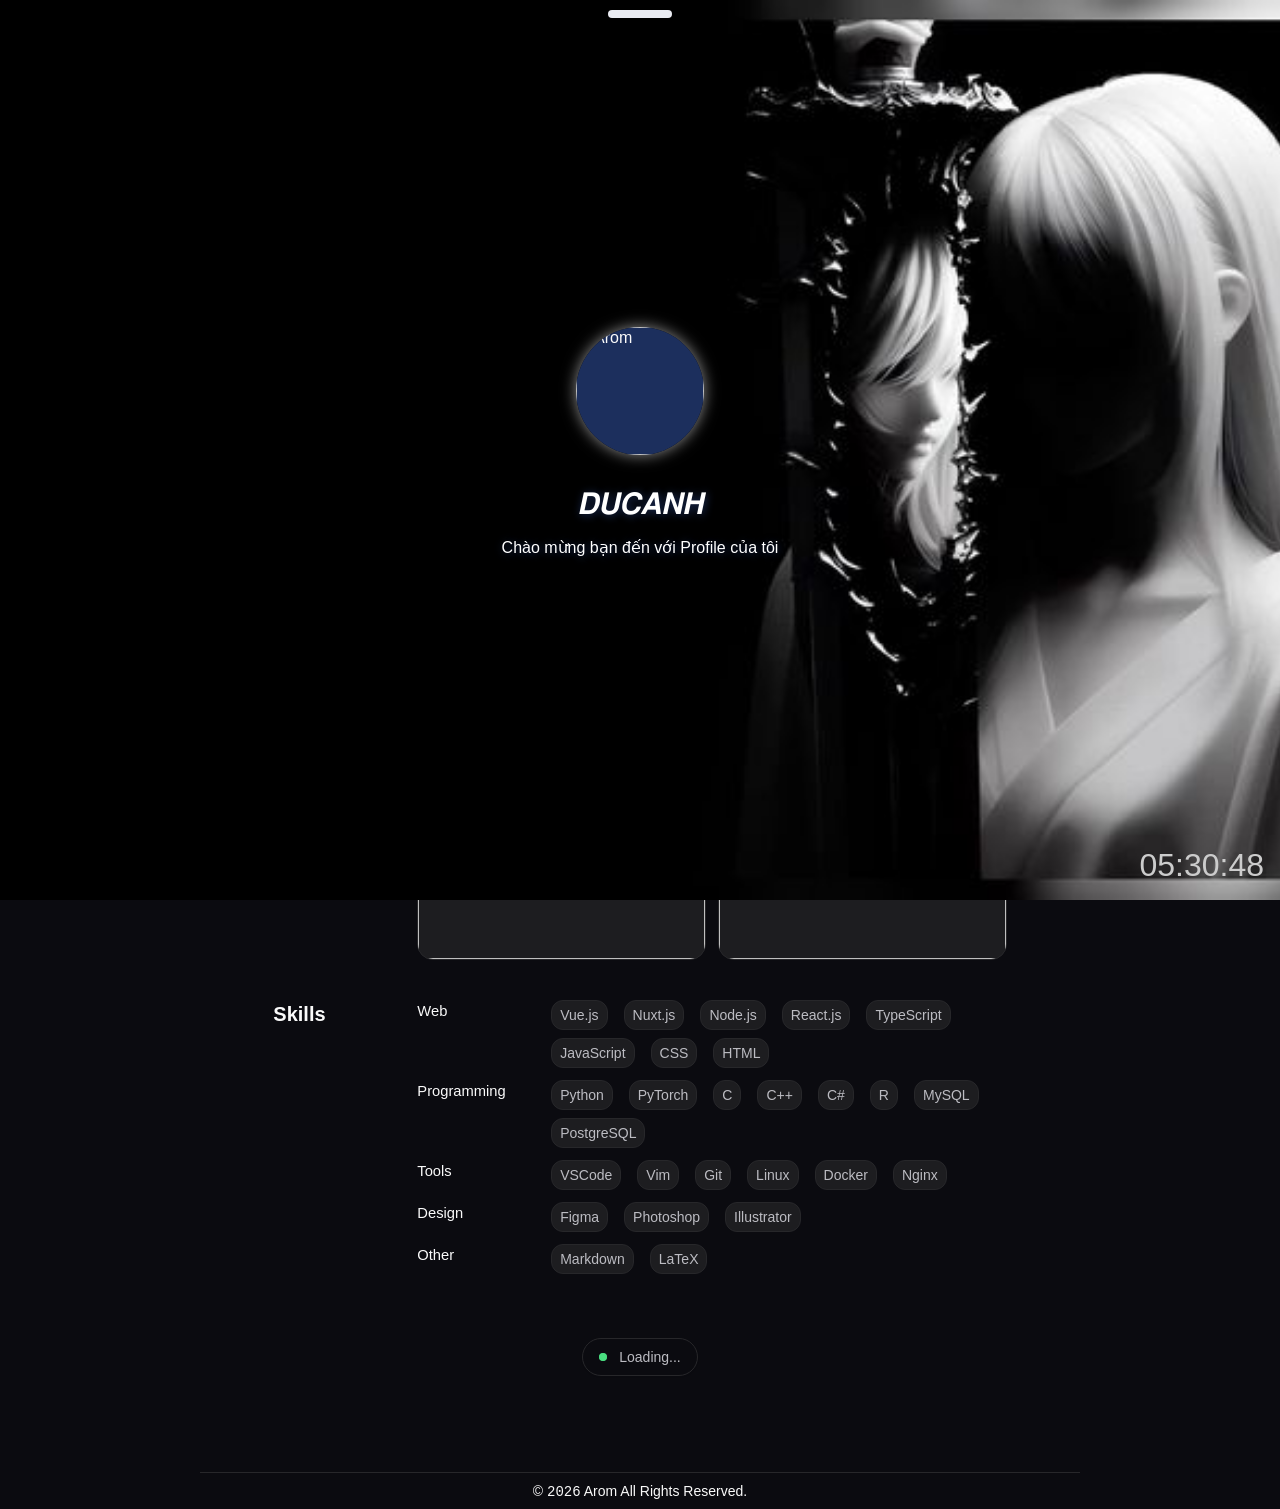
==== index.html @ 3fd7f89a "Update index.html" ====
<script language="JavaScript">
    window.onload = function() {
        document.addEventListener("contextmenu", function(e) {
            e.preventDefault();
        }, false);
        document.addEventListener("keydown", function(e) {
            //document.onkeydown = function(e) {
            // "I" key
            if (e.ctrlKey && e.shiftKey && e.keyCode == 73) {
                disabledEvent(e);
            }
            // "J" key
            if (e.ctrlKey && e.shiftKey && e.keyCode == 74) {
                disabledEvent(e);
            }
            // "S" key + macOS
            if (e.keyCode == 83 && (navigator.platform.match("Mac") ? e.metaKey : e.ctrlKey)) {
                disabledEvent(e);
            }
            // "U" key
            if (e.ctrlKey && e.keyCode == 85) {
                disabledEvent(e);
            }
            // "F12" key
            if (event.keyCode == 123) {
                disabledEvent(e);
            }
        }, false);

        function disabledEvent(e) {
            if (e.stopPropagation) {
                e.stopPropagation();
            } else if (window.event) {
                window.event.cancelBubble = true;
            }
             alert('Anti F12 - Crt + U');
            e.preventDefault();
            return false;
        }
    };
</script>
<html lang="vi-VN" class="dark" data-title-loader="𝘿𝙐𝘾𝘼𝙉𝙃">
<head>
    <meta charset="utf-8">
    <meta name="viewport" content="width=device-width, initial-scale=1.0, maximum-scale=1.0, user-scalable=0" />
    <meta http-equiv="X-UA-Compatible" content="IE=edge">
    <title>DUCANH - HOME</title>
    <meta property="og:title" content="Ng Phan Đức Anhh | Profile Home">
    <link rel="shortcut icon" href="https://i.ibb.co/rGMn65d/boss.webp" type="image/x-icon">
    <meta name="description" content="arom">
    <meta name="keywords" content="arom">
    <link rel="canonical" href="arom">
    <meta content="Aromm" name="author">
    <meta property="og:type" content="website">
    <meta content="#FCFCFD" name="theme-color">
    <meta property="og:image" content="./res/v5/img/bg3.webp">
    <link href="https://cdn.jsdelivr.net/npm/remixicon@4.2.0/fonts/remixicon.min.css" rel="stylesheet">
    <link rel="stylesheet" href="./assets/css/style.css?v=3.8">
    <link rel="stylesheet" href="./assets/css/fuiToast.min.css">
    <link rel="stylesheet" href="./assets/css/fancybox.css">
    <link rel="stylesheet" href="./assets/css/index.css?v=3.1">
</head>
<body>
    <div class="flex justify-center bg-background">
        <div class="pace pace-active">
            <div class="pace-progress">
                <div class="pace-progress-inner"></div>
            </div>
        </div>
        <div class="td-loading-v2">
            <img class="loading2 none" src="https://i.imgur.com/dxVZLOG.png" alt="Đức Ăng Loader Screen V2">
            <div class="ws-loader-text">
                <h4>Ng Phan Đức Anh</h4>
                <span id="waiting-loader"><i class="ri-loader-4-line icon-spin"></i>&ensp;Đang tải lời chúc...</span>
            </div>
        </div>
        <div class="pointer-events-none absolute start-0 top-0 z-0 h-1/2 w-full opacity-40"
            style="background-image:linear-gradient(#659EB966, transparent)"></div>
        <main
            class="z-10 flex min-h-screen w-screen max-w-[60rem] flex-col items-center px-4 text-[0.92rem] leading-relaxed sm:px-7 lg:px-10">
            <header
                class="group sticky top-4 z-30 mb-16 box-content w-full rounded-xl border border-transparent py-1 transition-all duration-300 sm:rounded-2xl [&.not-top]:border-border [&.not-top]:bg-background dark:[&.not-top]:bg-primary-foreground">
                <header class="flex flex-wrap text-sm sm:flex-nowrap sm:justify-start">
                    <nav class="relative mx-auto flex w-full items-center justify-between sm:flex sm:items-center">
                        <div
                            class="absolute -left-4 -top-8 -z-10 box-content hidden h-20 w-[calc(100%+2rem)] !duration-0 max-sm:group-[.expanded]:block max-sm:group-[.expanded.not-top]:hidden max-sm:group-[.expanded]:bg-white dark:max-sm:group-[.expanded]:bg-primary-foreground">
                        </div>
                        <h1
                            class="flex-none text-xl font-semibold transition-all duration-300 group-[.not-top]:ms-3 sm:group-[.not-top]:ms-5">
                            <span class="magic">
                                <span class="magic-star">
                                    <svg viewBox="0 0 512 512">
                                        <path
                                            d="M512 255.1c0 11.34-7.406 20.86-18.44 23.64l-171.3 42.78l-42.78 171.1C276.7 504.6 267.2 512 255.9 512s-20.84-7.406-23.62-18.44l-42.66-171.2L18.47 279.6C7.406 276.8 0 267.3 0 255.1c0-11.34 7.406-20.83 18.44-23.61l171.2-42.78l42.78-171.1C235.2 7.406 244.7 0 256 0s20.84 7.406 23.62 18.44l42.78 171.2l171.2 42.78C504.6 235.2 512 244.6 512 255.1z">
                                        </path>
                                    </svg>
                                </span>
                                <span class="magic-star">
                                    <svg viewBox="0 0 512 512">
                                        <path
                                            d="M512 255.1c0 11.34-7.406 20.86-18.44 23.64l-171.3 42.78l-42.78 171.1C276.7 504.6 267.2 512 255.9 512s-20.84-7.406-23.62-18.44l-42.66-171.2L18.47 279.6C7.406 276.8 0 267.3 0 255.1c0-11.34 7.406-20.83 18.44-23.61l171.2-42.78l42.78-171.1C235.2 7.406 244.7 0 256 0s20.84 7.406 23.62 18.44l42.78 171.2l171.2 42.78C504.6 235.2 512 244.6 512 255.1z">
                                        </path>
                                    </svg>
                                </span>
                                <span class="magic-star">
                                    <svg viewBox="0 0 512 512">
                                        <path
                                            d="M512 255.1c0 11.34-7.406 20.86-18.44 23.64l-171.3 42.78l-42.78 171.1C276.7 504.6 267.2 512 255.9 512s-20.84-7.406-23.62-18.44l-42.66-171.2L18.47 279.6C7.406 276.8 0 267.3 0 255.1c0-11.34 7.406-20.83 18.44-23.61l171.2-42.78l42.78-171.1C235.2 7.406 244.7 0 256 0s20.84 7.406 23.62 18.44l42.78 171.2l171.2 42.78C504.6 235.2 512 244.6 512 255.1z">
                                        </path>
                                    </svg>
                                </span>
                                <span class="magic-text">HOME</span></span>
                        </h1>
                        <div class="flex gap-x-4 sm:gap-x-6">
                            <div class="flex gap-x-4 transition-all group-[.not-top]:me-1.5 group-[.not-top]:gap-x-2">
                                <button
                                    class="change-theme group/dark rounded-md p-2 transition-all sm:group-[.not-top]:rounded-xl">
                                    <i class="ri-sun-line transition-all group-hover/dark:text-primary dark:hidden"></i>
                                    <i
                                        class="ri-moon-clear-line hidden transition-all group-hover/dark:text-primary dark:block"></i>
                                </button>
                            </div>
                        </div>
                    </nav>
                </header>
            </header>
            <div class="flex w-full flex-col gap-y-10 md:w-4/5 lg:w-5/6">
                <section class="animate flex flex-col items-center gap-y-7 show">
                    <div class="relative">
                        <img src="./assets/img/avatar.jpg" alt="profile" class="h-30 w-auto rounded-full border p-1">
                        <img class="crown3" src="./assets/img/mong-vuot-rong.png">
                    </div>
                    <div class="flex flex-col items-center gap-y-4">
                        <h1 class="text-3xl font-bold flex items-center">Nguyen Phan Duc Anhhh <img class="blue-tick ml-2"
                                src="./assets/img/icon/tick.png"></h1>
                        <p>Lời nói gió bay, hứa càng hay chia tay <span
                                class="bg-primary-foreground rounded text-transparent hover:text-inherit transition-colors cursor-pointer">càng
                                thấm 😞</span></p>
                        <div class="flex flex-wrap justify-center gap-x-7 gap-y-3">
                            <div class="flex flex-row items-center justify-center gap-x-2">
                                <i class="ri-map-pin-line"></i>
                                <p>Vietnam / Vinh - Nghe An</p>
                            </div>
                            <div class="flex flex-row items-center justify-center gap-x-2 hover:opacity-75 transition-all cursor-pointer" onclick="navigator.clipboard.writeText('iamsadd.'); FuiToast.success('Đã sao chép Discord ID!')">
                                 <i class="ri-discord-fill"></i>
                                    <p>My Discord</p>
                                </div>
                            </a>
                        </div>
                    </div>
                </section>
                <section class="animate flex flex-col gap-y-5 md:flex-row md:gap-y-0 show">
                    <div class="text-xl font-semibold md:min-w-36">
                        <h2>Bio</h2>
                    </div>
                    <div class="flex flex-1 flex-col gap-y-3">
                        <p class="text-muted-foreground mt-1">Developer / Designer / <del>Vexer </del>
                        </p>
                        <div class="flex flex-col gap-2 leading-6 text-muted-foreground">
                            <p>Hello, I am 9 grade student living in Nam Giang commune, Nam Dan district, Nghe An province and a student of Nam Giang Secondary School.</p>
                            <p>My main interest lies in back-end.</p>
                            <p>I enjoy overthinking , playing chess and play LMQ with my friends :></p>
                            <div class="mt-1 flex gap-x-2">
                                <img src="https://hits.seeyoufarm.com/api/count/incr/badge.svg?url=https%3A%2F%2Fgithub.com%2FDDanhVn225&count_bg=%23000000&title_bg=%23000000&icon=spacex.svg&icon_color=%23E7E7E7&title=Hits&edge_flat=true"
                                    class="rounded-md border">
                            </div>
                        </div>
                    </div>
                    <a class="group inline-flex items-center gap-x-1 rounded-lg bg-primary-foreground border border-border px-2 py-1 text-sm text-muted-foreground transition-all hover:bg-input no-underline w-fit self-end"
                    href="https://github.com/DDanhVn25">
                    <p class="my-0">ɢɪᴛʜᴜʙ 👻</p>
                    <svg xmlns="http://www.w3.org/2000/svg" width="16" height="16" viewBox="0 0 24 24" fill="none"
                        stroke-width="2.5" stroke-linecap="round" stroke-linejoin="round"
                        class="my-1 stroke-muted-foreground group-hover:stroke-primary">
                        <line x1="5" y1="12" x2="19" y2="12"
                            class="translate-x-4 scale-x-0 transition-all duration-300 ease-in-out group-hover:translate-x-1 group-hover:scale-x-100">
                        </line>
                        <polyline points="12 5 19 12 12 19"
                            class="translate-x-0 transition-all duration-300 ease-in-out group-hover:translate-x-1">
                        </polyline>
                        </svg>
                    </a>
                </section>
                <section class="animate flex flex-col gap-y-5 md:flex-row md:gap-y-0 show">
                    <div class="text-xl font-semibold md:min-w-36">
                        <h2>Contact Information</h2>
                    </div>
                    <div
                        class="mb-5 flex flex-col rounded-xl border border-border py-3 px-3 gap-y-3 sm:gap-y-4 text-nowrap">
                        <div class="grid grid-cols-1 gap-x-4 gap-y-2 sm:grid-cols-2 sm:gap-y-4">
                            <a class="group relative text-sm leading-normal no-underline hover:bg-transparent">
                                <div class="relative flex flex-row items-center gap-x-4 px-2 py-1.5 transition-all">
                                    <div
                                        class="absolute -inset-0 z-10 rounded-lg border border-border bg-muted opacity-0 transition-all group-hover:opacity-50">
                                    </div>
                                    <img src="./assets/img/icon/mail.png" class="z-20 h-10 w-10 rounded-lg bg-muted p-2"
                                        alt="ACB">
                                    <div class="z-20 flex flex-col">
                                        <div class="font-medium">Ng Phan Duc Anh <i data-ws-copy="Ng Phan Duc Anh"
                                                class="ri-file-copy-line text-muted-foreground cursor-pointer"></i>
                                        </div>
                                        <div class="font-normal text-muted-foreground">ducanh440011@gmail.com <i
                                                data-ws-copy="ducanh440011@gmail.com" class="ri-file-copy-line cursor-pointer"></i>
                                        </div>
                                    </div>
                                </div>
                            </a>
                            <a class="me-10 group relative text-sm leading-normal no-underline hover:bg-transparent">
                                <div class="relative flex flex-row items-center gap-x-4 px-2 py-1.5 transition-all">
                                    <div
                                        class="absolute -inset-0 z-10 rounded-lg border border-border bg-muted opacity-0 transition-all group-hover:opacity-50">
                                    </div>
                                    <img src="./assets/img/icon/fb.png"
                                        class="z-20 h-10 w-10 rounded-lg bg-muted p-2" alt="Vietinbank">
                                    <div class="z-20 flex flex-col">
                                        <div class="font-medium">Ng Phan Duc Anh <i data-ws-copy="Ng Phan Duc Anh"
                                                class="ri-file-copy-line text-muted-foreground cursor-pointer"></i>
                                        </div>
                                        <div class="font-normal text-muted-foreground">fb.com/cat.xmx <i
                                                data-ws-copy="fb.com/cat.xmx"
                                                class="ri-file-copy-line cursor-pointer"></i></div>
                                    </div>
                                </div>
                            </a>
                        </div>
                    </div>
                </section>
                <section class="animate flex flex-col gap-y-5 md:flex-row md:gap-y-0 show">
                    <div class="text-xl font-semibold md:min-w-36">
                        <h2>Picture</h2>
                    </div>
                    <div class="flex flex-1 flex-col gap-y-3">
                        <div class="grid grid-cols-1 gap-3 sm:grid-cols-2">
                            <a class="group overflow-hidden relative flex flex-col gap-y-3 rounded-2xl border border-border bg-primary-foreground transition-all hover:border-foreground/25 hover:shadow-sm"
                                data-fancybox="gallery"
                                data-src="https://i.pinimg.com/736x/81/0d/56/810d5634bb73f3e2151331092612bef3.jpg">
                                <img src="https://i.pinimg.com/736x/81/0d/56/810d5634bb73f3e2151331092612bef3.jpg" alt="Img"
                                    class="absolute top-0 h-full w-full object-cover">
                                <div class="z-10 flex flex-col gap-y-0.5 px-5 pb-4 pt-24">
                                    <h2 class="text-lg font-medium">&ensp;</h2>
                                    <p class="text-muted-foreground">&ensp;</p>
                                </div>
                            </a>
                            <a class="group overflow-hidden relative flex flex-col gap-y-3 rounded-2xl border border-border bg-primary-foreground transition-all hover:border-foreground/25 hover:shadow-sm"
                                data-fancybox="gallery" data-src="https://sf-static.upanhlaylink.com/img/image_20260318b9919d098d35ce76f19aff780ca6e677.jpg">
                                <img src="https://sf-static.upanhlaylink.com/img/image_20260318b9919d098d35ce76f19aff780ca6e677.jpg" alt="Img"
                                    class="absolute top-0 h-full w-full object-cover">
                                <div class="z-10 flex flex-col gap-y-0.5 px-5 pb-4 pt-24">
                                    <h2 class="text-lg font-medium">&ensp;</h2>
                                    <p class="text-muted-foreground">&ensp;</p>
                                </div>
                            </a>
                        </div>
                    </div>
                </section>
                <section class="animate flex flex-col gap-y-5 md:flex-row md:gap-y-0 show">
                    <div class="text-xl font-semibold md:min-w-36">
                        <h2>Skills</h2>
                    </div>
                    <div class="flex flex-1 flex-col gap-y-3">
                        <div class="flex flex-col gap-y-2 md:flex-row md:gap-x-5 md:gap-y-0">
                            <h3 class="w-1/5 font-medium">Web</h3>
                            <div class="flex md:w-4/5 flex-row flex-wrap gap-x-4 gap-y-2">
                                <button
                                    class="group inline-flex items-center gap-x-1 bg-primary-foreground border border-border px-2 py-1 text-sm text-muted-foreground transition-all hover:bg-input no-underline cursor-default rounded-xl">
                                    <p class="my-0">Vue.js</p>
                                </button>
                                <button
                                    class="group inline-flex items-center gap-x-1 bg-primary-foreground border border-border px-2 py-1 text-sm text-muted-foreground transition-all hover:bg-input no-underline cursor-default rounded-xl">
                                    <p class="my-0">Nuxt.js</p>
                                </button>
                                <button
                                    class="group inline-flex items-center gap-x-1 bg-primary-foreground border border-border px-2 py-1 text-sm text-muted-foreground transition-all hover:bg-input no-underline cursor-default rounded-xl">
                                    <p class="my-0">Node.js</p>
                                </button>
                                <button
                                    class="group inline-flex items-center gap-x-1 bg-primary-foreground border border-border px-2 py-1 text-sm text-muted-foreground transition-all hover:bg-input no-underline cursor-default rounded-xl">
                                    <p class="my-0">React.js</p>
                                </button>
                                <button
                                    class="group inline-flex items-center gap-x-1 bg-primary-foreground border border-border px-2 py-1 text-sm text-muted-foreground transition-all hover:bg-input no-underline cursor-default rounded-xl">
                                    <p class="my-0">TypeScript</p>
                                </button>
                                <button
                                    class="group inline-flex items-center gap-x-1 bg-primary-foreground border border-border px-2 py-1 text-sm text-muted-foreground transition-all hover:bg-input no-underline cursor-default rounded-xl">
                                    <p class="my-0">JavaScript</p>
                                </button>
                                <button
                                    class="group inline-flex items-center gap-x-1 bg-primary-foreground border border-border px-2 py-1 text-sm text-muted-foreground transition-all hover:bg-input no-underline cursor-default rounded-xl">
                                    <p class="my-0">CSS</p>
                                </button>
                                <button
                                    class="group inline-flex items-center gap-x-1 bg-primary-foreground border border-border px-2 py-1 text-sm text-muted-foreground transition-all hover:bg-input no-underline cursor-default rounded-xl">
                                    <p class="my-0">HTML</p>
                                </button>
                            </div>
                        </div>
                        <div class="flex flex-col gap-y-2 md:flex-row md:gap-x-5 md:gap-y-0">
                            <h3 class="w-1/5 font-medium">Programming</h3>
                            <div class="flex md:w-4/5 flex-row flex-wrap gap-x-4 gap-y-2">
                                <button
                                    class="group inline-flex items-center gap-x-1 bg-primary-foreground border border-border px-2 py-1 text-sm text-muted-foreground transition-all hover:bg-input no-underline cursor-default rounded-xl">
                                    <p class="my-0">Python</p>
                                </button>
                                <button
                                    class="group inline-flex items-center gap-x-1 bg-primary-foreground border border-border px-2 py-1 text-sm text-muted-foreground transition-all hover:bg-input no-underline cursor-default rounded-xl">
                                    <p class="my-0">PyTorch</p>
                                </button>
                                <button
                                    class="group inline-flex items-center gap-x-1 bg-primary-foreground border border-border px-2 py-1 text-sm text-muted-foreground transition-all hover:bg-input no-underline cursor-default rounded-xl">
                                    <p class="my-0">C</p>
                                </button>
                                <button
                                    class="group inline-flex items-center gap-x-1 bg-primary-foreground border border-border px-2 py-1 text-sm text-muted-foreground transition-all hover:bg-input no-underline cursor-default rounded-xl">
                                    <p class="my-0">C++</p>
                                </button>
                                <button
                                    class="group inline-flex items-center gap-x-1 bg-primary-foreground border border-border px-2 py-1 text-sm text-muted-foreground transition-all hover:bg-input no-underline cursor-default rounded-xl">
                                    <p class="my-0">C#</p>
                                </button>
                                <button
                                    class="group inline-flex items-center gap-x-1 bg-primary-foreground border border-border px-2 py-1 text-sm text-muted-foreground transition-all hover:bg-input no-underline cursor-default rounded-xl">
                                    <p class="my-0">R</p>
                                </button>
                                <button
                                    class="group inline-flex items-center gap-x-1 bg-primary-foreground border border-border px-2 py-1 text-sm text-muted-foreground transition-all hover:bg-input no-underline cursor-default rounded-xl">
                                    <p class="my-0">MySQL</p>
                                </button>
                                <button
                                    class="group inline-flex items-center gap-x-1 bg-primary-foreground border border-border px-2 py-1 text-sm text-muted-foreground transition-all hover:bg-input no-underline cursor-default rounded-xl">
                                    <p class="my-0">PostgreSQL</p>
                                </button>
                            </div>
                        </div>
                        <div class="flex flex-col gap-y-2 md:flex-row md:gap-x-5 md:gap-y-0">
                            <h3 class="w-1/5 font-medium">Tools</h3>
                            <div class="flex md:w-4/5 flex-row flex-wrap gap-x-4 gap-y-2">
                                <button
                                    class="group inline-flex items-center gap-x-1 bg-primary-foreground border border-border px-2 py-1 text-sm text-muted-foreground transition-all hover:bg-input no-underline cursor-default rounded-xl">
                                    <p class="my-0">VSCode</p>
                                </button>
                                <button
                                    class="group inline-flex items-center gap-x-1 bg-primary-foreground border border-border px-2 py-1 text-sm text-muted-foreground transition-all hover:bg-input no-underline cursor-default rounded-xl">
                                    <p class="my-0">Vim</p>
                                </button>
                                <button
                                    class="group inline-flex items-center gap-x-1 bg-primary-foreground border border-border px-2 py-1 text-sm text-muted-foreground transition-all hover:bg-input no-underline cursor-default rounded-xl">
                                    <p class="my-0">Git</p>
                                </button>
                                <button
                                    class="group inline-flex items-center gap-x-1 bg-primary-foreground border border-border px-2 py-1 text-sm text-muted-foreground transition-all hover:bg-input no-underline cursor-default rounded-xl">
                                    <p class="my-0">Linux</p>
                                </button>
                                <button
                                    class="group inline-flex items-center gap-x-1 bg-primary-foreground border border-border px-2 py-1 text-sm text-muted-foreground transition-all hover:bg-input no-underline cursor-default rounded-xl">
                                    <p class="my-0">Docker</p>
                                </button>
                                <button
                                    class="group inline-flex items-center gap-x-1 bg-primary-foreground border border-border px-2 py-1 text-sm text-muted-foreground transition-all hover:bg-input no-underline cursor-default rounded-xl">
                                    <p class="my-0">Nginx</p>
                                </button>
                            </div>
                        </div>
                        <div class="flex flex-col gap-y-2 md:flex-row md:gap-x-5 md:gap-y-0">
                            <h3 class="w-1/5 font-medium">Design</h3>
                            <div class="flex md:w-4/5 flex-row flex-wrap gap-x-4 gap-y-2">
                                <button
                                    class="group inline-flex items-center gap-x-1 bg-primary-foreground border border-border px-2 py-1 text-sm text-muted-foreground transition-all hover:bg-input no-underline cursor-default rounded-xl">
                                    <p class="my-0">Figma</p>
                                </button>
                                <button
                                    class="group inline-flex items-center gap-x-1 bg-primary-foreground border border-border px-2 py-1 text-sm text-muted-foreground transition-all hover:bg-input no-underline cursor-default rounded-xl">
                                    <p class="my-0">Photoshop</p>
                                </button>
                                <button
                                    class="group inline-flex items-center gap-x-1 bg-primary-foreground border border-border px-2 py-1 text-sm text-muted-foreground transition-all hover:bg-input no-underline cursor-default rounded-xl">
                                    <p class="my-0">Illustrator</p>
                                </button>
                            </div>
                        </div>
                        <div class="flex flex-col gap-y-2 md:flex-row md:gap-x-5 md:gap-y-0">
                            <h3 class="w-1/5 font-medium">Other</h3>
                            <div class="flex md:w-4/5 flex-row flex-wrap gap-x-4 gap-y-2">
                                <button
                                    class="group inline-flex items-center gap-x-1 bg-primary-foreground border border-border px-2 py-1 text-sm text-muted-foreground transition-all hover:bg-input no-underline cursor-default rounded-xl">
                                    <p class="my-0">Markdown</p>
                                </button>
                                <button
                                    class="group inline-flex items-center gap-x-1 bg-primary-foreground border border-border px-2 py-1 text-sm text-muted-foreground transition-all hover:bg-input no-underline cursor-default rounded-xl">
                                    <p class="my-0">LaTeX</p>
                                </button>
                            </div>
                        </div>
                    </div>
                </section>
            </div>
            <button
                class="z-90 group fixed bottom-12 end-4 flex h-10 w-10 translate-y-28 items-center justify-center rounded-full border-2 border-transparent bg-primary-foreground text-muted-foreground opacity-0 transition-all duration-300 hover:border-border/75 data-[show=true]:translate-y-0 data-[show=true]:opacity-100 sm:end-8 sm:h-12 sm:w-12 "
                data-show="true" id="croll-to-top">
                <div
                    class="absolute bottom-0 end-0 start-0 top-1 flex items-center justify-center transition-opacity group-hover:opacity-0 group-[.ended]:opacity-1">
                    <span class="text">0</span>
                    <span class="text-xs">%</span>
                </div>
                <i
                    class="ri-arrow-up-s-line size-6 opacity-0 transition-opacity group-hover:opacity-100 group-[.ended]:opacity-100"></i>
            </button>
            <div
                class="mt-16 flex flex-row items-center gap-x-3 rounded-3xl border border-input px-4 py-2 text-sm shadow-sm transition-all hover:shadow-md">
                <span class="relative flex items-center justify-center">
                    <span
                        class="absolute inline-flex h-2 w-2 animate-ping rounded-full border border-green-400 bg-green-400 opacity-75"></span>
                    <span class="relative inline-flex h-2 w-2 rounded-full bg-green-400"></span>
                </span>
                <div>
                    <p id="cham-ngon" class="font-medium text-muted-foreground">Loading...</p>
                </div>
            </div>
            <footer class="mx-auto mt-24 w-full text-center">
                <div class="border-t border-border p-2">
                    <div class="flex flex-col items-center justify-center gap-y-3 sm:flex-row sm:gap-y-0">
                        <div class="flex flex-col items-center justify-center gap-2 text-sm sm:flex-row sm:gap-x-4">
                            <p>© <samp>2026</samp> <a href="/">Arom</a> All Rights Reserved.</p>
                        </div>
                    </div>
                </div>
                <div id="real-time">00:00:00</div>
            </footer>
             <div id="toast-prompt"> <img src="https://i.imgur.com/aGMqekz.gif" width="32" height="32">
            Bạn có muốn cho phép vừa nghe nhạc vừa lướt trang web không ?
            <button class="close-btn">Không hẹn lại lần sau</button>
            <button class="confirm-btn">Cho phép luôn</button> 
        </div>
        </main>
    </div>
    <script src="./assets/js/libs/jquery-3.7.1.min.js"></script>
    <script src="./assets/js/libs/fuiToast.min.js"></script>
    <script src="./assets/js/libs/fancybox.umd.js"></script>
    <script src="https://api.thanhdieu.com/addons/cursor-magic.js"></script>
    <script src="https://cdn.jsdelivr.net/npm/pace-js@latest/pace.min.js" data-pace-options='{"restartOnRequestAfter":false,"eventLag":false}'></script>
    <script src="./assets/js/index.js?v=3.7"></script>
</body>
<script>
---- assets/css/style.css ----
#real-time,
#waiting-loader span {
    font-weight: 600;
}

.pace,
body.loading {
    overflow: hidden;
}

.__BodyStyle,
.couple {
    text-align: center;
}

html {
    font-family: Satoshi, sans-serif;
}

html.dark {
    color-scheme: dark;
    --scrollbar-bg: #2e2e2e;
    --scrollbar-thumb-bg: #4e4e4e;
}

body {
    cursor: url("./cursor/default.cur"), default;
    user-select: none;
    -moz-user-select: none;
    -webkit-user-select: none;
}

/* .bg-background {
    background-image: url(../img/bg.png) !important;
} */
a:hover,
button,
select {
    cursor: url("./cursor/link.cur"), pointer;
}

input,
input:focus,
textarea {
    cursor: url("./cursor/Text-Select.cur"), text;
}

.animate {
    opacity: 0;
    transform: translateY(10px);
    transition: opacity 0.4s, transform 0.4s;
}

.animate.show {
    opacity: 1;
    transform: translateY(0);
}

@media (prefers-reduced-motion) {
    .animate {
        opacity: 0;
        transform: translateY(5px);
        transition: opacity 0.1s, transform 0.1s;
    }
}

:root {
    --scrollbar-width: 6px;
    --scrollbar-bg: #e0e0e0;
    --scrollbar-thumb-bg: #c0c0c0;
}

body::-webkit-scrollbar {
    height: 0;
    width: 0 !important;
}

.text-nowrap {
    white-space: nowrap;
}

.crown,
.crown2,
.crown3 {
    position: absolute;
    left: 0;
    width: 130%;
    height: auto;
}

.crown3 {
    top: 0;
    transform: scale(1.15);
}

#croll-to-top .text,
#croll-to-top:hover i {
    display: block;
}

#croll-to-top i,
#croll-to-top:hover .text {
    display: none;
}

#croll-to-top {
    z-index: 9999;
}

#real-time {
    position: fixed;
    bottom: 0;
    right: 0;
    font-size: 2rem;
    padding: 1rem;
}

@media (max-width: 768px) {
    #real-time {
        font-size: 1rem;
    }
}

html.dark #real-time {
    color: #ececec;
}

html:not(.dark) #real-time {
    color: #1d1d1d;
}

.blue-tick {
    pointer-events: none;
    width: 18px;
    height: auto;
    margin-top: 2px;
}

.ml-2 {
    margin-left: 0.5rem;
}

h1>.magic {
    display: inline-block;
    position: relative;
}

h1>.magic>.magic-star {
    --size: clamp(20px, 1.2vw, 20px);
    animation: 0.7s forwards scales;
    display: block;
    height: var(--size);
    left: var(--star-left);
    position: absolute;
    top: var(--star-top);
    width: var(--size);
}

h1>.magic>.magic-star>svg {
    animation: 1s linear infinite rotate;
    display: block;
    opacity: 0.7;
}

h1>.magic>.magic-star>svg>path {
    fill: #673ab7;
}

h1>.magic>.magic-text {
    animation: 3s linear infinite background-pan;
    background: linear-gradient(to right, #7b1fa2, #673ab7, #f48fb1, #7b1fa2);
    background-size: 200%;
    -webkit-background-clip: text;
    -webkit-text-fill-color: transparent;
    white-space: nowrap;
}

@keyframes rotate {
    from {
        transform: rotate(0);
    }

    to {
        transform: rotate(180deg);
    }
}

@keyframes background-pan {
    from {
        background-position: 0 center;
    }

    to {
        background-position: -200% center;
    }
}

@keyframes scales {

    from,
    to {
        transform: scale(0);
    }

    50% {
        transform: scale(1);
    }
}

.td-loading-v2 {
    display: flex;
    justify-content: center;
    align-items: center;
    position: fixed;
    top: 0;
    left: 0;
    right: 0;
    bottom: 0;
    z-index: 99999;
    width: 100%;
    height: 100%;
    padding: 20px;
}

html.dark .td-loading-v2 {
    background: #080c0f;
}

html:not(.dark) .td-loading-v2 {
    background: #fff;
}

.td-loading-v2 img {
    margin-right: 20px;
    box-shadow: 0 0 5px #6e6e6eb6;
    height: 85px;
    width: 85px;
    object-fit: cover;
    border-radius: 15px;
}

html.dark .ws-loader-text h4 {
    color: #fff;
}

html:not(.dark) .ws-loader-text h4 {
    color: #355192;
}

.ws-loader-text {
    display: flex;
    flex-direction: column;
}

.icon-spin,
.td-lock {
    display: inline-block;
}

.ws-loader-text span {
    margin-top: 7px;
    font-size: 14px;
}

.ws-loader-text h4 {
    font-size: 1.25rem;
    font-weight: bolder;
}

.icon-spin {
    -webkit-animation: 2s linear infinite fa-spin;
    animation: 2s linear infinite fa-spin;
}

@-webkit-keyframes fa-spin {
    0% {
        -webkit-transform: rotate(0);
        transform: rotate(0);
    }

    100% {
        -webkit-transform: rotate(359deg);
        transform: rotate(359deg);
    }
}

@keyframes fa-spin {
    0% {
        -webkit-transform: rotate(0);
        transform: rotate(0);
    }

    100% {
        -webkit-transform: rotate(359deg);
        transform: rotate(359deg);
    }
}

.pace {
    -webkit-pointer-events: none;
    pointer-events: none;
    -moz-user-select: none;
    user-select: none;
    z-index: 2000000000;
    margin: auto;
    top: 10px;
    left: 0;
    height: 8px;
    border-radius: 8px;
    width: 4rem;
    background: #eaecf2;
    border: 1px #e3e8f7;
    position: fixed;
    right: 0;
}

#fps,
#nav.hide,
.about-me .avatar-img,
.crown,
.crown2,
.crown3,
.jBox-wrapper,
.running-cat,
.td-btn_on_event,
.td-lock-screen .infos .logo-ws,
.td-lock-screen .infos .web_desc,
.td-lock-screen .ri-arrow-down-line,
.td-welcome {
    -webkit-pointer-events: none;
    pointer-events: none;
    -webkit-user-select: none;
    -moz-user-select: none;
    user-select: none;
}

#nav.hide,
.about-me-2,
.icon-link {
    user-select: none;
}

.td-lock,
.td-lock-screen {
    background-repeat: no-repeat;
}

.pace-inactive .pace-progress {
    opacity: 0;
    transition: 0.3s ease-in;
}

.pace .pace-progress {
    -webkit-box-sizing: border-box;
    -moz-box-sizing: border-box;
    -ms-box-sizing: border-box;
    -o-box-sizing: border-box;
    box-sizing: border-box;
    -webkit-transform: translate3d(0, 0, 0);
    -moz-transform: translate3d(0, 0, 0);
    -ms-transform: translate3d(0, 0, 0);
    -o-transform: translate3d(0, 0, 0);
    transform: translate3d(0, 0, 0);
    max-width: 200px;
    position: absolute;
    z-index: 2000;
    display: block;
    top: 0;
    right: 100%;
    height: 100%;
    width: 100%;
    background: linear-gradient(-45deg, #ee7752, #e73c7e, #23a6d5, #23d5ab);
    animation: 1.5s infinite gradient;
    background-size: 200%;
}

.pace.pace-inactive {
    opacity: 0;
    transition: 0.3s;
    top: -8px;
}

@keyframes gradient {

    0%,
    100% {
        background-position: 0 50%;
    }

    50% {
        background-position: 100% 50%;
    }
}

.pace .pace-progress::before {
    display: block;
    position: absolute;
    top: 0;
    right: 0.5rem;
    content: attr(data-progress-text);
    font-weight: 100;
    font-size: 5rem;
    line-height: 1;
    text-align: right;
    color: rgba(0, 0, 0, 0.19999999999999996);
}

#Toast {
    font-size: 17px;
    min-width: 225px;
    margin-left: -125px;
    background: radial-gradient(ellipse at bottom, #1b2735 0, #090a0f 100%);
    color: #0ff;
    border-radius: 10px;
    border: 1px solid #0ff;
    padding: 16px;
    left: 50%;
    z-index: 99999999999;
    bottom: 30px;
    font-family: Audiowide;
}

#Toast.show {
    visibility: visible;
    -webkit-animation: 0.5s fadein, 0.5s 2.5s fadeout;
    animation: 1s fadein, 0.5s 4.8s fadeout;
}

@-webkit-keyframes fadein {
    from {
        opacity: 0;
        transform: translateY(100%);
    }

    to {
        opacity: 1;
        transform: translateY(0);
    }
}

@keyframes fadein {
    from {
        opacity: 0;
        transform: translateY(100%);
    }

    to {
        opacity: 1;
        transform: translateY(0);
    }
}

@-webkit-keyframes fadeout {
    from {
        opacity: 1;
        transform: translateY(0);
    }

    to {
        opacity: 0;
        transform: translateY(100%);
    }
}

@keyframes fadeout {
    from {
        opacity: 1;
        transform: translateY(0);
    }

    to {
        opacity: 0;
        transform: translateY(100%);
    }
}

@keyframes Rgb {
    to {
        background-position: 4500vh;
    }
}

@keyframes shimmer {
    100% {
        -webkit-mask-position: left;
    }
}

.__BodyStyle {
    background-color: transparent;
    padding: 7px 3px;
    margin: 5px;
    border-radius: 20px;
    border: 2px double #ccc;
    animation-name: bodyborder;
    animation-iteration-count: infinite;
    animation-duration: 1s;
    animation-direction: right;
}

@media screen and (max-width: 789px) {
    .__BodyStyle {
        height: 78%;
    }
}

@keyframes bodyborder {
    30% {
        border-color: #797979;
    }

    60% {
        border-color: #6b6b6b;
    }

    90% {
        border-color: #fff;
    }
}

.td-lock-screen {
    position: fixed;
    inset: 0;
    width: 100%;
    height: 100%;
    background-position: center;
    background-size: cover;
    background-image: url(../img/bg-lock-screen.png);
    background-color: #101924;
    z-index: 9229;
}

.td-lock-screen .ri-arrow-down-line {
    position: absolute;
    left: 50%;
    transform: translateX(-50%);
    display: flex;
    justify-content: center;
    align-items: flex-end;
}

.close-lockscreen {
    position: fixed;
    left: 50%;
    bottom: 30px;
    transform: translateX(-50%);
    color: #fff !important;
    animation: 1.2s linear infinite SlideDown;
    font-size: 1.4rem;
}

@keyframes SlideDown {

    0%,
    100% {
        transform: translate(-50%, 0);
        opacity: 1;
    }

    50% {
        transform: translate(-50%, 14px);
        opacity: 0.5;
    }
}

@keyframes scroll_down {

    0%,
    100% {
        transform: translateY(0);
    }

    50% {
        transform: translateY(10px);
    }
}

.td-lock-screen .infos {
    display: flex;
    justify-content: center;
    position: absolute;
    align-items: center;
    flex-direction: column;
    height: 100%;
    width: 100%;
    top: 0;
    margin: 0;
}

.td-lock-screen .infos .logo-web-title {
    display: flex;
    pointer-events: none;
    flex-direction: column;
    align-items: center;
    gap: calc(1.5 * 1.25rem);
}

.td-lock-screen .infos .logo-ws {
    width: 8rem;
    height: 8rem;
    box-shadow: 0 0 15px #d3d3d3ad;
    border-radius: 50%;
    background: rgb(32 53 104 / 90%);
}

.td-lock-screen .infos .web-title {
    font-size: 2rem;
    color: #fff;
    text-shadow: 1px 1px 8px rgb(32 53 104 / 90%);
}

.td-lock-screen .infos .web_desc {
    font-size: 1rem;
    color: #fff;
    font-family: Arial, Helvetica, sans-serif;
    text-shadow: 1px 1px 8px rgb(32 53 104 / 90%);
    padding: 1rem;
}

.td-lock-screen .medias {
    height: 100vh;
    width: 100%;
    filter: brightness(0.8);
    -webkit-filter: brightness(0.8);
}

.td-lock-screen .medias .item_video {
    height: 100%;
    width: 100%;
    object-fit: cover;
}

.td-lock-screen .medias .item_video.shadow {
    position: absolute;
    top: 0;
    background: url([data-uri]);
}

.td-lock-screen .medias .date {
    position: absolute;
    right: 0;
    bottom: 0;
    color: #fff;
    font-size: 2rem;
    padding: 1rem;
}

.td-lock {
    width: 20px;
    height: 20px;
    background-image: url("../img/svg/lock.svg");
    background-size: contain;
    margin-right: 5px;
}

.sidebar-box {
    font-size: 1.25rem;
    border: 0.1rem solid #e9ecef;
    padding: 1rem 0;
    background-color: #fff;
    min-height: 10rem;
    color: #4a4a4a;
    word-break: break-all;
    border-radius: 0.8rem;
    margin-bottom: 1rem;
    box-shadow: 0.5rem 0.875rem 2.375rem rgb(39 44 49 / 6%),
        0.0625rem 0.1875rem 0.5rem rgb(39 44 49 / 3%);
}

.sidebar-box h6 {
    font-size: 1.5rem;
}

.couple .pic {
    border-radius: 50%;
    width: 5rem;
    background: #fff;
    padding: 0.125rem;
}

.couple-love {
    width: 2.1875rem;
    margin: 1.25rem 0;
    animation: 1.33s ease-in-out infinite heartbeat;
}

@keyframes heartbeat {

    0%,
    to {
        transform: scale(1);
    }

    50% {
        transform: scale(0.8);
    }
}

.mobile {
    display: none;
}

.pc {
    display: block;
}

@media (max-width: 768px) {
    .mobile {
        display: block;
    }

    .pc {
        display: none;
    }

    #toast-prompt {
        width: 90% !important;
        left: 5% !important;
        flex-direction: column !important;
        padding: 16px !important;
        line-height: 24px !important;
        ;
    }

    html.dark #toast-prompt {
        background: rgb(36, 36, 36) !important;
    }

    html:not(.dark) #toast-prompt {
        background: rgb(209, 209, 209) !important;
    }

    #toast-prompt img {
        margin: 0 auto 10px !important;
    }

    .confirm-btn,
    .close-btn {
        margin: 5px 0 !important;
        width: 100% !important;
        text-align: center !important;
    }
}

#toast-prompt {
    display: flex;
    align-items: center;
    justify-content: space-between;
    line-height: 30px;
    font-size: 14px;
    position: fixed;
    bottom: 20px;
    width: 40%;
    left: 30%;
    padding: 12px 18px;
    z-index: 999;
    border-radius: 18px;
    backdrop-filter: saturate(180%) blur(20px);
    flex-wrap: wrap;
}

html.dark #toast-prompt {
    box-shadow: 0px 0 10px rgba(0, 0, 0, 0.3);
    background: rgb(53 53 53 / 50%);
    color: #fff;
}

html:not(.dark) #toast-prompt {
    box-shadow: 0px 0 10px rgba(0, 0, 0, 0.3);
    background: rgb(105 105 105 / 50%);
    color: #ffffff;
}

#toast-prompt img {
    margin-right: 10px;
}

.confirm-btn {
    font-size: 14px;
    border-radius: 50px;
    padding: 5px 15px;
    color: #fff;
    background: #283593;
}

.close-btn {
    margin-left: 20px;
    font-size: 12px;
    color: #b1b8c6;
}

html:not(.dark) .close-btn {
    color: #eeeeee;
}

#toast-prompt button,
#toast-prompt span {
    margin-left: auto;
}
---- assets/css/fuiToast.min.css ----
.fui-toast,.fui-toast .fui-toast-box{transition:230ms cubic-bezier(.21, 1.02, .73, 1);display:flex}#fui-toast{position:fixed;inset:32px;z-index:999999999999;pointer-events:none}.fui-toast{position:absolute;top:0;left:0;right:0;z-index:9999;justify-content:center}.fui-toast.top-eff-show .fui-toast-box{animation:.35s cubic-bezier(.21,1.02,.73,1) forwards slideTopShow}.fui-toast.top-eff-hidden{z-index:0}.fui-toast.top-eff-hidden .fui-toast-box{animation:.45s cubic-bezier(.06,.71,.55,1) forwards slideTopHidden}.fui-toast-success .fui-toast-icon svg{width:20px;height:20px;color:#61d345}.fui-toast-error .fui-toast-icon svg{width:20px;height:20px;color:#ff4b4b}.fui-toast-info .fui-toast-icon svg{width:20px;height:20px;color:#0ea5e9}.fui-toast-warning .fui-toast-icon svg{width:20px;height:20px;color:#f59e0b}.fui-toast.dark-mode .fui-toast-box{background-color:#404040;color:#fff}.fui-toast .fui-toast-box{position:relative;flex-direction:column;pointer-events:auto;min-width:200px;max-width:450px;background-color:#fff;border-radius:8px;line-height:1.3;padding:12px 10px;will-change:transform;box-shadow:0 10px 15px -3px rgba(27,27,27,.1),0 4px 6px -4px rgba(27,27,27,.1);color:#000}.dark .fui-toast .fui-toast-box{box-shadow:0 3px 10px rgba(0,0,0,.1),0 3px 3px rgba(0,0,0,.05);background-color:#192333;color:#fff!important}.fui-toast .fui-toast-box::before{content:"";position:absolute;left:0;bottom:100%;width:100%;height:var(--fui-toast-spacing)}.fui-toast .fui-toast-box.iconCss{padding-left:48px}.fui-toast .fui-toast-box.custom2{padding-right:44px}.fui-toast .fui-toast-box.custom2 .fui-toast-head{margin-bottom:unset}.fui-toast .fui-toast-box.custom2 .fui-toast-close{position:absolute;top:11px;right:16px}.fui-toast .fui-toast-head{display:flex;justify-content:space-between;align-items:center;margin-bottom:8px}.fui-toast .fui-toast-title{font-weight:500}.fui-toast .fui-toast-close{position:relative;margin-left:auto;cursor:pointer;padding:4px;border-radius:4px;transition:.25s linear}.fui-toast .fui-toast-close::before{content:"";position:absolute;top:-10px;right:-10px;width:40px;height:42px}.fui-toast .fui-toast-close:hover{background-color:#e5e7eb}.dark .fui-toast .fui-toast-close:hover{background-color:#525e70}.fui-toast .fui-toast-close:hover svg{color:#374151}.fui-toast .fui-toast-close svg{width:12px;height:12px;transition:.25s linear;color:#9ca3af}.fui-toast .fui-toast-icon{position:absolute;left:16px;top:10px;font-size:18px;animation:.3s cubic-bezier(.175,.885,.32,1.275) .12s forwards zoomInCenter}.fui-toast .fui-toast-icon .fui-loading-spinner{width:20px;height:20px;border:3px solid #9ca3af;border-top-color:transparent}.fui-toast-body{font-size:.875rem}.fui-loading-spinner{width:80px;height:80px;border:7px solid #1dc071;border-top-color:transparent;border-radius:50%;animation:1s linear infinite GJWA5}@keyframes GJWA5{to{transform:rotate(360deg)}}@keyframes slideTopShow{0%{transform:translate3d(0,-200%,0) scale(.6);opacity:.5}100%{transform:translate3d(0,0,0) scale(1);opacity:1}}@keyframes slideTopHidden{0%{transform:translate3d(0,0,-1px) scale(1);opacity:1}100%{transform:translate3d(0,-150%,-1px) scale(.6);opacity:0}}@keyframes zoomInCenter{0%{transform:scale(.6);opacity:.4}100%{transform:scale(1);opacity:1}}
---- assets/css/index.css ----
a,hr{color:inherit}progress,sub,sup{vertical-align:baseline}.m-0,blockquote,body,dd,dl,fieldset,figure,h1,h2,h3,h4,h5,h6,hr,menu,ol,p,pre,ul{margin:0}dialog,fieldset,legend,menu,ol,ul{padding:0}.dark,:root{--destructive-foreground:0 0% 98%}.prose,.prose-zinc{--tw-prose-invert-headings:#fff;--tw-prose-invert-links:#fff;--tw-prose-invert-bold:#fff;--tw-prose-invert-kbd:#fff;--tw-prose-invert-kbd-shadows:255 255 255;--tw-prose-invert-code:#fff;--tw-prose-invert-pre-bg:rgb(0 0 0 / 50%)}.transition,.transition-all,.transition-colors,.transition-opacity,.transition-transform,a{transition-duration:.15s;transition-timing-function:cubic-bezier(.4,0,.2,1)}.ease-in-out,.transition,.transition-all,.transition-colors,.transition-opacity,.transition-transform,a{transition-timing-function:cubic-bezier(.4,0,.2,1)}.blur-sm,.blur-xl,.filter,.group:hover .group-hover\:blur-none{filter:var(--tw-blur) var(--tw-brightness) var(--tw-contrast) var(--tw-grayscale) var(--tw-hue-rotate) var(--tw-invert) var(--tw-saturate) var(--tw-sepia) var(--tw-drop-shadow)}.aria-expanded\:translate-y-4[aria-expanded=true],.data-\[show\=true\]\:translate-y-0[data-show=true],.group:hover .group-hover\:scale-125,.group:hover .group-hover\:scale-x-100,.group:hover .group-hover\:translate-x-0,.group:hover .group-hover\:translate-x-1,.group\/expand.expanded .group-\[\.expanded\]\/expand\:-rotate-90,.group\/expand.expanded .group-\[\.expanded\]\/expand\:scale-x-0,.group\/expand.expanded .group-\[\.expanded\]\/expand\:translate-x-0,.group\/expand.expanded .group-\[\.expanded\]\/expand\:translate-x-4,.group\/link:hover .group-hover\/link\:scale-x-100,.group\/link:hover .group-hover\/link\:translate-x-1,.rotate-180,.scale-x-0,.scale-x-100,.transform,.translate-x-0,.translate-x-1,.translate-x-3,.translate-x-4,.translate-y-28{transform:translate(var(--tw-translate-x),var(--tw-translate-y)) rotate(var(--tw-rotate)) skew(var(--tw-skew-x)) skewY(var(--tw-skew-y)) scaleX(var(--tw-scale-x)) scaleY(var(--tw-scale-y))}.katex .vlist-t,table{border-collapse:collapse}.katex .base,.sr-only,.truncate,.whitespace-nowrap{white-space:nowrap}*,:after,:before{box-sizing:border-box;border:0 solid #e5e7eb;--tw-border-spacing-x:0;--tw-border-spacing-y:0;--tw-translate-x:0;--tw-translate-y:0;--tw-rotate:0;--tw-skew-x:0;--tw-skew-y:0;--tw-scale-x:1;--tw-scale-y:1;--tw-pan-x: ;--tw-pan-y: ;--tw-pinch-zoom: ;--tw-scroll-snap-strictness:proximity;--tw-gradient-from-position: ;--tw-gradient-via-position: ;--tw-gradient-to-position: ;--tw-ordinal: ;--tw-slashed-zero: ;--tw-numeric-figure: ;--tw-numeric-spacing: ;--tw-numeric-fraction: ;--tw-ring-inset: ;--tw-ring-offset-width:0px;--tw-ring-offset-color:#fff;--tw-ring-color:rgb(59 130 246 / .5);--tw-ring-offset-shadow:0 0 #0000;--tw-ring-shadow:0 0 #0000;--tw-shadow:0 0 #0000;--tw-shadow-colored:0 0 #0000;--tw-blur: ;--tw-brightness: ;--tw-contrast: ;--tw-grayscale: ;--tw-hue-rotate: ;--tw-invert: ;--tw-saturate: ;--tw-sepia: ;--tw-drop-shadow: ;--tw-backdrop-blur: ;--tw-backdrop-brightness: ;--tw-backdrop-contrast: ;--tw-backdrop-grayscale: ;--tw-backdrop-hue-rotate: ;--tw-backdrop-invert: ;--tw-backdrop-opacity: ;--tw-backdrop-saturate: ;--tw-backdrop-sepia: ;--tw-contain-size: ;--tw-contain-layout: ;--tw-contain-paint: ;--tw-contain-style: }body{line-height:inherit;--tw-bg-opacity:1;background-color:hsl(var(--background) / var(--tw-bg-opacity));--tw-text-opacity:1;color:hsl(var(--foreground) / var(--tw-text-opacity))}hr{height:0;border-top-width:1px}abbr:where([title]){-webkit-text-decoration:underline dotted;text-decoration:underline dotted}h1,h2,h3,h4,h5,h6{font-size:inherit;font-weight:inherit}a{text-decoration:inherit;transition-property:color,background-color,border-color,text-decoration-color,fill,stroke}b,strong{font-weight:bolder}code,kbd,pre,samp{font-feature-settings:normal;font-variation-settings:normal;font-size:1em}small{font-size:80%}sub,sup{font-size:75%;line-height:0;position:relative}sub{bottom:-.25em}sup{top:-.5em}table{text-indent:0;border-color:inherit}button,input,optgroup,select,textarea{font-family:inherit;font-feature-settings:inherit;font-variation-settings:inherit;font-size:100%;font-weight:inherit;line-height:inherit;letter-spacing:inherit;color:inherit;margin:0;padding:0}button,select{text-transform:none}button,input:where([type=button]),input:where([type=reset]),input:where([type=submit]){-webkit-appearance:button;background-color:transparent;background-image:none}:-moz-focusring{outline:auto}:-moz-ui-invalid{box-shadow:none}::-webkit-inner-spin-button,::-webkit-outer-spin-button{height:auto}[type=search]{-webkit-appearance:textfield;outline-offset:-2px}::-webkit-search-decoration{-webkit-appearance:none}::-webkit-file-upload-button{-webkit-appearance:button;font:inherit}.prose,.prose-base{font-size:1rem;line-height:1.75}.italic,.katex .mathit,.katex .textit{font-style:italic}summary{display:list-item}menu,ol,ul{list-style:none}textarea{resize:vertical}input::-moz-placeholder,textarea::-moz-placeholder{opacity:1;color:#9ca3af}input::placeholder,textarea::placeholder{opacity:1;color:#9ca3af}.cursor-pointer,[role=button],button{cursor:pointer}.cursor-default,:disabled{cursor:default}audio,canvas,embed,iframe,img,object,svg,video{display:block;vertical-align:middle}img,video{max-width:100%;height:auto}[hidden]{display:none}.line-clamp-1,.line-clamp-2{display:-webkit-box;-webkit-box-orient:vertical;overflow:hidden}:root{--background:210 33% 99%;--foreground:240 10% 3.9%;--card:0 0% 100%;--card-foreground:240 10% 3.9%;--popover:0 0% 100%;--popover-foreground:240 10% 3.9%;--primary:200 29% 45%;--primary-foreground:0 0% 96%;--secondary:240 4.8% 95.9%;--secondary-foreground:240 5.9% 10%;--muted:240 4.8% 95.9%;--muted-foreground:240 3.8% 28.1%;--accent:240 4.8% 95.9%;--accent-foreground:240 5.9% 10%;--destructive:0 72.22% 50.59%;--border:240 5.9% 90%;--input:240 5.9% 90%;--ring:240 5.9% 10%;--radius:.5rem}.dark{--background:240 20.54% 5.2%;--foreground:0 0% 98%;--card:240 10% 3.9%;--card-foreground:0 0% 98%;--popover:240 10% 3.9%;--popover-foreground:0 0% 98%;--primary:195 95% 85%;--primary-foreground:240 5.9% 12%;--secondary:240 3.7% 15.9%;--secondary-foreground:0 0% 98%;--muted:240 3.7% 15.9%;--muted-foreground:240 5% 74.9%;--accent:240 3.7% 15.9%;--accent-foreground:0 0% 98%;--destructive:0 62.8% 30.6%;--border:240 3.7% 15.9%;--input:240 3.7% 15.9%;--ring:240 4.9% 83.9%}*,.\[\&\.not-top\]\:border-border.not-top,.border-border,.hover\:border-border:hover{--tw-border-opacity:1;border-color:hsl(var(--border) / var(--tw-border-opacity))}.\[\&\.highlight\]\:text-primary.highlight,.group:hover .group-hover\:text-primary,.group\/dark:hover .group-hover\/dark\:text-primary,.group\/highlight:hover .group-hover\/highlight\:text-primary,.hover\:text-primary:hover,a:hover{--tw-text-opacity:1;color:hsl(var(--primary) / var(--tw-text-opacity))}::backdrop{--tw-border-spacing-x:0;--tw-border-spacing-y:0;--tw-translate-x:0;--tw-translate-y:0;--tw-rotate:0;--tw-skew-x:0;--tw-skew-y:0;--tw-scale-x:1;--tw-scale-y:1;--tw-pan-x: ;--tw-pan-y: ;--tw-pinch-zoom: ;--tw-scroll-snap-strictness:proximity;--tw-gradient-from-position: ;--tw-gradient-via-position: ;--tw-gradient-to-position: ;--tw-ordinal: ;--tw-slashed-zero: ;--tw-numeric-figure: ;--tw-numeric-spacing: ;--tw-numeric-fraction: ;--tw-ring-inset: ;--tw-ring-offset-width:0px;--tw-ring-offset-color:#fff;--tw-ring-color:rgb(59 130 246 / .5);--tw-ring-offset-shadow:0 0 #0000;--tw-ring-shadow:0 0 #0000;--tw-shadow:0 0 #0000;--tw-shadow-colored:0 0 #0000;--tw-blur: ;--tw-brightness: ;--tw-contrast: ;--tw-grayscale: ;--tw-hue-rotate: ;--tw-invert: ;--tw-saturate: ;--tw-sepia: ;--tw-drop-shadow: ;--tw-backdrop-blur: ;--tw-backdrop-brightness: ;--tw-backdrop-contrast: ;--tw-backdrop-grayscale: ;--tw-backdrop-hue-rotate: ;--tw-backdrop-invert: ;--tw-backdrop-opacity: ;--tw-backdrop-saturate: ;--tw-backdrop-sepia: ;--tw-contain-size: ;--tw-contain-layout: ;--tw-contain-paint: ;--tw-contain-style: }.container{width:100%;margin-right:auto;margin-left:auto;padding-right:2rem;padding-left:2rem}@media (min-width:1400px){.container{max-width:1400px}}.prose{color:var(--tw-prose-body);max-width:65ch;--tw-prose-body:#374151;--tw-prose-headings:#111827;--tw-prose-lead:#4b5563;--tw-prose-links:#111827;--tw-prose-bold:#111827;--tw-prose-counters:#6b7280;--tw-prose-bullets:#d1d5db;--tw-prose-hr:#e5e7eb;--tw-prose-quotes:#111827;--tw-prose-quote-borders:#e5e7eb;--tw-prose-captions:#6b7280;--tw-prose-kbd:#111827;--tw-prose-kbd-shadows:17 24 39;--tw-prose-code:#111827;--tw-prose-pre-code:#e5e7eb;--tw-prose-pre-bg:#1f2937;--tw-prose-th-borders:#d1d5db;--tw-prose-td-borders:#e5e7eb;--tw-prose-invert-body:#d1d5db;--tw-prose-invert-lead:#9ca3af;--tw-prose-invert-counters:#9ca3af;--tw-prose-invert-bullets:#4b5563;--tw-prose-invert-hr:#374151;--tw-prose-invert-quotes:#f3f4f6;--tw-prose-invert-quote-borders:#374151;--tw-prose-invert-captions:#9ca3af;--tw-prose-invert-pre-code:#d1d5db;--tw-prose-invert-th-borders:#4b5563;--tw-prose-invert-td-borders:#374151}.prose :where(p):not(:where([class~=not-prose],[class~=not-prose] *)){margin-top:1.25em;margin-bottom:1.25em}.prose :where([class~=lead]):not(:where([class~=not-prose],[class~=not-prose] *)){color:var(--tw-prose-lead);font-size:1.25em;line-height:1.6;margin-top:1.2em;margin-bottom:1.2em}.prose :where(a):not(:where([class~=not-prose],[class~=not-prose] *)){color:var(--tw-prose-links);text-decoration:underline;font-weight:500}.prose :where(strong):not(:where([class~=not-prose],[class~=not-prose] *)){color:var(--tw-prose-bold);font-weight:600}.prose :where(a strong):not(:where([class~=not-prose],[class~=not-prose] *)){color:inherit}.prose :where(blockquote strong):not(:where([class~=not-prose],[class~=not-prose] *)){color:inherit}.prose :where(thead th strong):not(:where([class~=not-prose],[class~=not-prose] *)){color:inherit}.prose :where(ol):not(:where([class~=not-prose],[class~=not-prose] *)){list-style-type:decimal;margin-top:1.25em;margin-bottom:1.25em;padding-inline-start:1.625em}.prose :where(ol[type=A]):not(:where([class~=not-prose],[class~=not-prose] *)){list-style-type:upper-alpha}.prose :where(ol[type=a]):not(:where([class~=not-prose],[class~=not-prose] *)){list-style-type:lower-alpha}.prose :where(ol[type=A s]):not(:where([class~=not-prose],[class~=not-prose] *)){list-style-type:upper-alpha}.prose :where(ol[type=a s]):not(:where([class~=not-prose],[class~=not-prose] *)){list-style-type:lower-alpha}.prose :where(ol[type=I]):not(:where([class~=not-prose],[class~=not-prose] *)){list-style-type:upper-roman}.prose :where(ol[type=i]):not(:where([class~=not-prose],[class~=not-prose] *)){list-style-type:lower-roman}.prose :where(ol[type=I s]):not(:where([class~=not-prose],[class~=not-prose] *)){list-style-type:upper-roman}.prose :where(ol[type=i s]):not(:where([class~=not-prose],[class~=not-prose] *)){list-style-type:lower-roman}.prose :where(ol[type="1"]):not(:where([class~=not-prose],[class~=not-prose] *)){list-style-type:decimal}.prose :where(ul):not(:where([class~=not-prose],[class~=not-prose] *)){list-style-type:disc;margin-top:1.25em;margin-bottom:1.25em;padding-inline-start:1.625em}.prose :where(ol>li):not(:where([class~=not-prose],[class~=not-prose] *))::marker{font-weight:400;color:var(--tw-prose-counters)}.prose :where(ul>li):not(:where([class~=not-prose],[class~=not-prose] *))::marker{color:var(--tw-prose-bullets)}.prose :where(dt):not(:where([class~=not-prose],[class~=not-prose] *)){color:var(--tw-prose-headings);font-weight:600;margin-top:1.25em}.prose :where(hr):not(:where([class~=not-prose],[class~=not-prose] *)){border-color:var(--tw-prose-hr);border-top-width:1px;margin-top:3em;margin-bottom:3em}.prose :where(blockquote):not(:where([class~=not-prose],[class~=not-prose] *)){font-weight:500;font-style:italic;color:var(--tw-prose-quotes);border-inline-start-width:.25rem;border-inline-start-color:var(--tw-prose-quote-borders);quotes:"“""”""‘""’";margin-top:1.6em;margin-bottom:1.6em;padding-inline-start:1em;border-width:.1rem;border-radius:.5rem;padding-inline:1.4rem 0!important}.prose :where(blockquote):not(:where([class~=not-prose],[class~=not-prose] *)) p:first-of-type:after,.prose :where(blockquote):not(:where([class~=not-prose],[class~=not-prose] *)) p:first-of-type:before{display:none}.prose :where(blockquote p:first-of-type):not(:where([class~=not-prose],[class~=not-prose] *)):before{content:open-quote}.prose :where(blockquote p:last-of-type):not(:where([class~=not-prose],[class~=not-prose] *)):after{content:close-quote}.prose :where(h1):not(:where([class~=not-prose],[class~=not-prose] *)){color:var(--tw-prose-headings);font-weight:800;font-size:2.25em;margin-top:0;margin-bottom:.8888889em;line-height:1.1111111}.prose :where(h1 strong):not(:where([class~=not-prose],[class~=not-prose] *)){font-weight:900;color:inherit}.prose :where(h2):not(:where([class~=not-prose],[class~=not-prose] *)){color:var(--tw-prose-headings);font-weight:700;font-size:1.5em;margin-top:2em;margin-bottom:1em;line-height:1.3333333}.prose :where(h2 strong):not(:where([class~=not-prose],[class~=not-prose] *)){font-weight:800;color:inherit}.prose :where(h3):not(:where([class~=not-prose],[class~=not-prose] *)){color:var(--tw-prose-headings);font-weight:600;font-size:1.25em;margin-top:1.6em;margin-bottom:.6em;line-height:1.6}.prose :where(h3 strong):not(:where([class~=not-prose],[class~=not-prose] *)){font-weight:700;color:inherit}.prose :where(h4):not(:where([class~=not-prose],[class~=not-prose] *)){color:var(--tw-prose-headings);font-weight:600;margin-top:1.5em;margin-bottom:.5em;line-height:1.5}.prose :where(h4 strong):not(:where([class~=not-prose],[class~=not-prose] *)){font-weight:700;color:inherit}.prose :where(img):not(:where([class~=not-prose],[class~=not-prose] *)){margin-top:2em;margin-bottom:2em;border-radius:var(--radius)}.prose :where(picture):not(:where([class~=not-prose],[class~=not-prose] *)){display:block;margin-top:2em;margin-bottom:2em}.prose :where(video):not(:where([class~=not-prose],[class~=not-prose] *)){margin-top:2em;margin-bottom:2em}.prose :where(kbd):not(:where([class~=not-prose],[class~=not-prose] *)){font-weight:500;font-family:inherit;color:var(--tw-prose-kbd);box-shadow:0 0 0 1px rgb(var(--tw-prose-kbd-shadows) / 10%),0 3px rgb(var(--tw-prose-kbd-shadows) / 10%);font-size:.875em;border-radius:.3125rem;padding-top:.1875em;padding-inline-end:.375em;padding-bottom:.1875em;padding-inline-start:.375em}.hover\:shadow-md:hover,.hover\:shadow-sm:hover,.shadow-sm{box-shadow:var(--tw-ring-offset-shadow,0 0 #0000),var(--tw-ring-shadow,0 0 #0000),var(--tw-shadow)}.prose :where(code):not(:where([class~=not-prose],[class~=not-prose] *)){color:var(--tw-prose-code);font-weight:600;font-size:.875em}.prose :where(code):not(:where([class~=not-prose],[class~=not-prose] *)):before{content:"`"}.prose :where(code):not(:where([class~=not-prose],[class~=not-prose] *)):after{content:"`"}.prose :where(a code):not(:where([class~=not-prose],[class~=not-prose] *)){color:inherit}.prose :where(h1 code):not(:where([class~=not-prose],[class~=not-prose] *)){color:inherit}.prose :where(h2 code):not(:where([class~=not-prose],[class~=not-prose] *)){color:inherit;font-size:.875em}.prose :where(h3 code):not(:where([class~=not-prose],[class~=not-prose] *)){color:inherit;font-size:.9em}.prose :where(h4 code):not(:where([class~=not-prose],[class~=not-prose] *)){color:inherit}.prose :where(blockquote code):not(:where([class~=not-prose],[class~=not-prose] *)){color:inherit}.prose :where(thead th code):not(:where([class~=not-prose],[class~=not-prose] *)){color:inherit}.prose :where(pre):not(:where([class~=not-prose],[class~=not-prose] *)){color:var(--tw-prose-pre-code);background-color:var(--tw-prose-pre-bg);overflow-x:auto;font-weight:400;font-size:.875em;line-height:1.7142857;margin-top:1.7142857em;margin-bottom:1.7142857em;border-radius:.375rem;padding-top:.8571429em;padding-inline-end:1.1428571em;padding-bottom:.8571429em;padding-inline-start:1.1428571em}.prose :where(pre code):not(:where([class~=not-prose],[class~=not-prose] *)){background-color:transparent;border-width:0;border-radius:0;padding:0;font-weight:inherit;color:inherit;font-size:inherit;font-family:inherit;line-height:inherit}.prose :where(pre code):not(:where([class~=not-prose],[class~=not-prose] *)):before{content:none}.prose :where(pre code):not(:where([class~=not-prose],[class~=not-prose] *)):after{content:none}.prose :where(table):not(:where([class~=not-prose],[class~=not-prose] *)){width:100%;table-layout:fixed!important;margin-top:2em;margin-bottom:2em;font-size:.875em;line-height:1.7142857}.prose :where(thead):not(:where([class~=not-prose],[class~=not-prose] *)){border-bottom-width:1px;border-bottom-color:var(--tw-prose-th-borders)}.prose :where(thead th):not(:where([class~=not-prose],[class~=not-prose] *)){color:var(--tw-prose-headings);font-weight:600;vertical-align:bottom;padding-inline-end:.5714286em;padding-bottom:.5714286em;padding-inline-start:.5714286em}.prose :where(tbody tr):not(:where([class~=not-prose],[class~=not-prose] *)){border-bottom-width:1px;border-bottom-color:var(--tw-prose-td-borders)}.prose :where(tbody tr:last-child):not(:where([class~=not-prose],[class~=not-prose] *)){border-bottom-width:0}.prose :where(tbody td):not(:where([class~=not-prose],[class~=not-prose] *)){vertical-align:baseline}.prose :where(tfoot):not(:where([class~=not-prose],[class~=not-prose] *)){border-top-width:1px;border-top-color:var(--tw-prose-th-borders)}.prose :where(tfoot td):not(:where([class~=not-prose],[class~=not-prose] *)){vertical-align:top}.prose :where(th,td):not(:where([class~=not-prose],[class~=not-prose] *)){text-align:start}.prose :where(figure>*):not(:where([class~=not-prose],[class~=not-prose] *)){margin-top:0;margin-bottom:0}.prose :where(figcaption):not(:where([class~=not-prose],[class~=not-prose] *)){color:var(--tw-prose-captions);font-size:.875em;line-height:1.4285714;margin-top:.8571429em}.prose :where(picture>img):not(:where([class~=not-prose],[class~=not-prose] *)){margin-top:0;margin-bottom:0}.prose :where(li):not(:where([class~=not-prose],[class~=not-prose] *)){margin-top:.5em;margin-bottom:.5em}.prose :where(ol>li):not(:where([class~=not-prose],[class~=not-prose] *)){padding-inline-start:.375em}.prose :where(ul>li):not(:where([class~=not-prose],[class~=not-prose] *)){padding-inline-start:.375em}.prose :where(.prose>ul>li p):not(:where([class~=not-prose],[class~=not-prose] *)){margin-top:.75em;margin-bottom:.75em}.prose :where(.prose>ul>li>p:first-child):not(:where([class~=not-prose],[class~=not-prose] *)){margin-top:1.25em}.prose :where(.prose>ul>li>p:last-child):not(:where([class~=not-prose],[class~=not-prose] *)){margin-bottom:1.25em}.prose :where(.prose>ol>li>p:first-child):not(:where([class~=not-prose],[class~=not-prose] *)){margin-top:1.25em}.prose :where(.prose>ol>li>p:last-child):not(:where([class~=not-prose],[class~=not-prose] *)){margin-bottom:1.25em}.prose :where(ul ul,ul ol,ol ul,ol ol):not(:where([class~=not-prose],[class~=not-prose] *)){margin-top:.75em;margin-bottom:.75em}.prose :where(dl):not(:where([class~=not-prose],[class~=not-prose] *)){margin-top:1.25em;margin-bottom:1.25em}.prose :where(dd):not(:where([class~=not-prose],[class~=not-prose] *)){margin-top:.5em;padding-inline-start:1.625em}.prose :where(hr+*):not(:where([class~=not-prose],[class~=not-prose] *)){margin-top:0}.prose :where(h2+*):not(:where([class~=not-prose],[class~=not-prose] *)){margin-top:0}.prose :where(h3+*):not(:where([class~=not-prose],[class~=not-prose] *)){margin-top:0}.prose :where(h4+*):not(:where([class~=not-prose],[class~=not-prose] *)){margin-top:0}.prose :where(thead th:first-child):not(:where([class~=not-prose],[class~=not-prose] *)){padding-inline-start:0}.prose :where(thead th:last-child):not(:where([class~=not-prose],[class~=not-prose] *)){padding-inline-end:0}.prose :where(tbody td,tfoot td):not(:where([class~=not-prose],[class~=not-prose] *)){padding-top:.5714286em;padding-inline-end:.5714286em;padding-bottom:.5714286em;padding-inline-start:.5714286em}.prose :where(tbody td:first-child,tfoot td:first-child):not(:where([class~=not-prose],[class~=not-prose] *)){padding-inline-start:0}.prose :where(tbody td:last-child,tfoot td:last-child):not(:where([class~=not-prose],[class~=not-prose] *)){padding-inline-end:0}.prose :where(figure):not(:where([class~=not-prose],[class~=not-prose] *)){margin-top:2em;margin-bottom:2em}.prose :where(.prose>:first-child):not(:where([class~=not-prose],[class~=not-prose] *)){margin-top:0}.prose :where(.prose>:last-child):not(:where([class~=not-prose],[class~=not-prose] *)){margin-bottom:0}.prose-base :where(p):not(:where([class~=not-prose],[class~=not-prose] *)){margin-top:1.25em;margin-bottom:1.25em}.prose-base :where([class~=lead]):not(:where([class~=not-prose],[class~=not-prose] *)){font-size:1.25em;line-height:1.6;margin-top:1.2em;margin-bottom:1.2em}.prose-base :where(blockquote):not(:where([class~=not-prose],[class~=not-prose] *)){margin-top:1.6em;margin-bottom:1.6em;padding-inline-start:1em}.prose-base :where(h1):not(:where([class~=not-prose],[class~=not-prose] *)){font-size:2.25em;margin-top:0;margin-bottom:.8888889em;line-height:1.1111111}.prose-base :where(h2):not(:where([class~=not-prose],[class~=not-prose] *)){font-size:1.5em;margin-top:2em;margin-bottom:1em;line-height:1.3333333}.prose-base :where(h3):not(:where([class~=not-prose],[class~=not-prose] *)){font-size:1.25em;margin-top:1.6em;margin-bottom:.6em;line-height:1.6}.prose-base :where(h4):not(:where([class~=not-prose],[class~=not-prose] *)){margin-top:1.5em;margin-bottom:.5em;line-height:1.5}.prose-base :where(img):not(:where([class~=not-prose],[class~=not-prose] *)){margin-top:2em;margin-bottom:2em}.prose-base :where(picture):not(:where([class~=not-prose],[class~=not-prose] *)){margin-top:2em;margin-bottom:2em}.prose-base :where(picture>img):not(:where([class~=not-prose],[class~=not-prose] *)){margin-top:0;margin-bottom:0}.prose-base :where(video):not(:where([class~=not-prose],[class~=not-prose] *)){margin-top:2em;margin-bottom:2em}.prose-base :where(kbd):not(:where([class~=not-prose],[class~=not-prose] *)){font-size:.875em;border-radius:.3125rem;padding-top:.1875em;padding-inline-end:.375em;padding-bottom:.1875em;padding-inline-start:.375em}.prose-base :where(code):not(:where([class~=not-prose],[class~=not-prose] *)){font-size:.875em}.prose-base :where(h2 code):not(:where([class~=not-prose],[class~=not-prose] *)){font-size:.875em}.prose-base :where(h3 code):not(:where([class~=not-prose],[class~=not-prose] *)){font-size:.9em}.prose-base :where(pre):not(:where([class~=not-prose],[class~=not-prose] *)){font-size:.875em;line-height:1.7142857;margin-top:1.7142857em;margin-bottom:1.7142857em;border-radius:.375rem;padding-top:.8571429em;padding-inline-end:1.1428571em;padding-bottom:.8571429em;padding-inline-start:1.1428571em}.prose-base :where(ol):not(:where([class~=not-prose],[class~=not-prose] *)){margin-top:1.25em;margin-bottom:1.25em;padding-inline-start:1.625em}.prose-base :where(ul):not(:where([class~=not-prose],[class~=not-prose] *)){margin-top:1.25em;margin-bottom:1.25em;padding-inline-start:1.625em}.prose-base :where(li):not(:where([class~=not-prose],[class~=not-prose] *)){margin-top:.5em;margin-bottom:.5em}.prose-base :where(ol>li):not(:where([class~=not-prose],[class~=not-prose] *)){padding-inline-start:.375em}.prose-base :where(ul>li):not(:where([class~=not-prose],[class~=not-prose] *)){padding-inline-start:.375em}.prose-base :where(.prose-base>ul>li p):not(:where([class~=not-prose],[class~=not-prose] *)){margin-top:.75em;margin-bottom:.75em}.prose-base :where(.prose-base>ul>li>p:first-child):not(:where([class~=not-prose],[class~=not-prose] *)){margin-top:1.25em}.prose-base :where(.prose-base>ul>li>p:last-child):not(:where([class~=not-prose],[class~=not-prose] *)){margin-bottom:1.25em}.prose-base :where(.prose-base>ol>li>p:first-child):not(:where([class~=not-prose],[class~=not-prose] *)){margin-top:1.25em}.prose-base :where(.prose-base>ol>li>p:last-child):not(:where([class~=not-prose],[class~=not-prose] *)){margin-bottom:1.25em}.prose-base :where(ul ul,ul ol,ol ul,ol ol):not(:where([class~=not-prose],[class~=not-prose] *)){margin-top:.75em;margin-bottom:.75em}.prose-base :where(dl):not(:where([class~=not-prose],[class~=not-prose] *)){margin-top:1.25em;margin-bottom:1.25em}.prose-base :where(dt):not(:where([class~=not-prose],[class~=not-prose] *)){margin-top:1.25em}.prose-base :where(dd):not(:where([class~=not-prose],[class~=not-prose] *)){margin-top:.5em;padding-inline-start:1.625em}.prose-base :where(hr):not(:where([class~=not-prose],[class~=not-prose] *)){margin-top:3em;margin-bottom:3em}.prose-base :where(hr+*):not(:where([class~=not-prose],[class~=not-prose] *)){margin-top:0}.prose-base :where(h2+*):not(:where([class~=not-prose],[class~=not-prose] *)){margin-top:0}.prose-base :where(h3+*):not(:where([class~=not-prose],[class~=not-prose] *)){margin-top:0}.prose-base :where(h4+*):not(:where([class~=not-prose],[class~=not-prose] *)){margin-top:0}.prose-base :where(table):not(:where([class~=not-prose],[class~=not-prose] *)){font-size:.875em;line-height:1.7142857}.prose-base :where(thead th):not(:where([class~=not-prose],[class~=not-prose] *)){padding-inline-end:.5714286em;padding-bottom:.5714286em;padding-inline-start:.5714286em}.prose-base :where(thead th:first-child):not(:where([class~=not-prose],[class~=not-prose] *)){padding-inline-start:0}.prose-base :where(thead th:last-child):not(:where([class~=not-prose],[class~=not-prose] *)){padding-inline-end:0}.prose-base :where(tbody td,tfoot td):not(:where([class~=not-prose],[class~=not-prose] *)){padding-top:.5714286em;padding-inline-end:.5714286em;padding-bottom:.5714286em;padding-inline-start:.5714286em}.prose-base :where(tbody td:first-child,tfoot td:first-child):not(:where([class~=not-prose],[class~=not-prose] *)){padding-inline-start:0}.prose-base :where(tbody td:last-child,tfoot td:last-child):not(:where([class~=not-prose],[class~=not-prose] *)){padding-inline-end:0}.prose-base :where(figure):not(:where([class~=not-prose],[class~=not-prose] *)){margin-top:2em;margin-bottom:2em}.prose-base :where(figure>*):not(:where([class~=not-prose],[class~=not-prose] *)){margin-top:0;margin-bottom:0}.prose-base :where(figcaption):not(:where([class~=not-prose],[class~=not-prose] *)){font-size:.875em;line-height:1.4285714;margin-top:.8571429em}.prose-base :where(.prose-base>:first-child):not(:where([class~=not-prose],[class~=not-prose] *)){margin-top:0}.prose-base :where(.prose-base>:last-child):not(:where([class~=not-prose],[class~=not-prose] *)){margin-bottom:0}.prose-zinc{--tw-prose-body:#3f3f46;--tw-prose-headings:#18181b;--tw-prose-lead:#52525b;--tw-prose-links:#18181b;--tw-prose-bold:#18181b;--tw-prose-counters:#71717a;--tw-prose-bullets:#d4d4d8;--tw-prose-hr:#e4e4e7;--tw-prose-quotes:#18181b;--tw-prose-quote-borders:#e4e4e7;--tw-prose-captions:#71717a;--tw-prose-kbd:#18181b;--tw-prose-kbd-shadows:24 24 27;--tw-prose-code:#18181b;--tw-prose-pre-code:#e4e4e7;--tw-prose-pre-bg:#27272a;--tw-prose-th-borders:#d4d4d8;--tw-prose-td-borders:#e4e4e7;--tw-prose-invert-body:#d4d4d8;--tw-prose-invert-lead:#a1a1aa;--tw-prose-invert-counters:#a1a1aa;--tw-prose-invert-bullets:#52525b;--tw-prose-invert-hr:#3f3f46;--tw-prose-invert-quotes:#f4f4f5;--tw-prose-invert-quote-borders:#3f3f46;--tw-prose-invert-captions:#a1a1aa;--tw-prose-invert-pre-code:#d4d4d8;--tw-prose-invert-th-borders:#52525b;--tw-prose-invert-td-borders:#3f3f46}.sr-only{position:absolute;width:1px;height:1px;padding:0;margin:-1px;overflow:hidden;clip:rect(0,0,0,0);border-width:0}.pointer-events-none{pointer-events:none}.visible{visibility:visible}.invisible{visibility:hidden}.collapse{visibility:collapse}.static{position:static}.fixed{position:fixed}.absolute,.katex .clap>.inner,.katex .llap>.inner,.katex .rlap>.inner{position:absolute}.katex .accent .accent-body,.katex .delimcenter,.katex .op-symbol,.relative,code .line{position:relative}.sticky{position:sticky}.-inset-0{inset:-0px}.-left-4{left:-1rem}.-start-2{inset-inline-start:-.5rem}.-start-6{inset-inline-start:-1.5rem}.-top-20{top:-5rem}.-top-8{top:-2rem}.bottom-0{bottom:0}.bottom-8{bottom:2rem}.bottom-12{bottom:4.5rem}.end-0{inset-inline-end:0px}.end-4{inset-inline-end:1rem}.left-3{left:.75rem}.right-3{right:.75rem}.start-0{inset-inline-start:0px}.start-\[12px\]{inset-inline-start:12px}.top-0{top:0}.top-1{top:.25rem}.top-12{top:3rem}.top-2{top:.5rem}.top-3{top:.75rem}.top-4{top:1rem}.top-\[15\%\]{top:15%}.top-\[20px\]{top:20px}.top-\[5\%\]{top:5%}.-z-10{z-index:-10}.z-0{z-index:0}.z-10{z-index:10}.z-20{z-index:20}.z-30{z-index:30}.order-2{order:2}.m-1{margin:.25rem}.-my-3{margin-top:-.75rem;margin-bottom:-.75rem}.mx-6{margin-left:1.5rem;margin-right:1.5rem}.mx-auto{margin-left:auto;margin-right:auto}.\*\:my-0>*,.my-0{margin-top:0;margin-bottom:0}.my-1{margin-top:.25rem;margin-bottom:.25rem}.my-2{margin-top:.5rem;margin-bottom:.5rem}.my-4{margin-top:1rem;margin-bottom:1rem}.-me-24{margin-inline-end:-6rem}.-mt-2{margin-top:-.5rem}.mb-1{margin-bottom:.25rem}.mb-16{margin-bottom:4rem}.group\/expand.expanded .group-\[\.expanded\]\/expand\:mb-3,.mb-3{margin-bottom:.75rem}.mb-4{margin-bottom:1rem}.mb-5{margin-bottom:1.25rem}.mb-6{margin-bottom:1.5rem}.me-2{margin-inline-end:.5rem}.me-10{margin-inline-end:4rem}.me-20{margin-inline-end:5rem}.me-auto{margin-inline-end:auto}.ml-1{margin-left:.25rem}.mr-1{margin-right:.25rem}.mr-2{margin-right:.5rem}.ms-2{margin-inline-start:.5rem}.group.not-top .group-\[\.not-top\]\:ms-3,.ms-3{margin-inline-start:.75rem}.ms-4{margin-inline-start:1rem}.ms-auto{margin-inline-start:auto}.mt-0{margin-top:0}.mt-1{margin-top:.25rem}.mt-16{margin-top:4rem}.mt-2{margin-top:.5rem}.mt-20{margin-top:5rem}.mt-24{margin-top:6rem}.mt-3{margin-top:.75rem}.mt-4{margin-top:1rem}.mt-5{margin-top:1.25rem}.mt-6{margin-top:1.5rem}.mt-8{margin-top:2rem}.box-content{box-sizing:content-box}.line-clamp-1{-webkit-line-clamp:1}.line-clamp-2{-webkit-line-clamp:2}.block{display:block}.inline-block,.katex .base,.katex .clap>.fix,.katex .llap>.fix,.katex .mspace,.katex .mtable .arraycolsep,.katex .rlap>.fix,.katex .strut,.katex .vlist>span>span{display:inline-block}.inline{display:inline}.flex{display:flex}.inline-flex{display:inline-flex}.table{display:table}.grid{display:grid}.hidden,code .line:last-child{display:none}.size-20{width:5rem;height:5rem}.size-4{width:1rem;height:1rem}.size-5{width:1.25rem;height:1.25rem}.size-6{width:1.5rem;height:1.5rem}.h-0{height:0}.h-1\/2{height:50%}.h-10{height:2.5rem}.h-12{height:3rem}.h-16{height:4rem}.h-2{height:.5rem}.h-2\/3{height:66.666667%}.h-20{height:5rem}.h-28{height:7rem}.h-30,.h-36{height:9rem}.h-3{height:.75rem}.h-4{height:1rem}.h-auto{height:auto}.h-fit{height:-moz-fit-content;height:fit-content}.h-full{height:100%}.max-h-0{max-height:0}.max-h-\[70vh\]{max-height:70vh}.min-h-screen{min-height:100vh}.w-1{width:.25rem}.katex .mtr-glue,.w-1\/2{width:50%}.w-1\/5{width:20%}.w-10{width:2.5rem}.w-12{width:3rem}.w-16{width:4rem}.w-2{width:.5rem}.w-2\/3{width:66.666667%}.w-3{width:.75rem}.w-4{width:1rem}.w-\[2px\]{width:2px}.w-\[calc\(100\%\+2rem\)\]{width:calc(100% + 2rem)}.w-auto{width:auto}.w-fit{width:-moz-fit-content;width:fit-content}.katex .hbox,.w-full{width:100%}.w-screen{width:100vw}.min-w-16{min-width:4rem}.min-w-3{min-width:.75rem}.min-w-\[80px\]{min-width:80px}.min-w-\[95px\]{min-width:95px}.max-w-72{max-width:18rem}.max-w-\[60rem\]{max-width:60rem}.max-w-\[65ch\]{max-width:65ch}.max-w-\[80\%\]{max-width:80%}.flex-1{flex:1 1 0%}.flex-none{flex:none}.flex-shrink{flex-shrink:1}.flex-grow,.grow{flex-grow:1}.basis-60{flex-basis:15rem}.group:hover .group-hover\:translate-x-0,.group\/expand.expanded .group-\[\.expanded\]\/expand\:translate-x-0,.translate-x-0{--tw-translate-x:0px}.group:hover .group-hover\:translate-x-1,.group\/link:hover .group-hover\/link\:translate-x-1,.translate-x-1{--tw-translate-x:.25rem}.translate-x-3{--tw-translate-x:.75rem}.group\/expand.expanded .group-\[\.expanded\]\/expand\:translate-x-4,.translate-x-4{--tw-translate-x:1rem}.translate-y-28{--tw-translate-y:7rem}.rotate-180{--tw-rotate:180deg}.group\/expand.expanded .group-\[\.expanded\]\/expand\:scale-x-0,.scale-x-0{--tw-scale-x:0}.group:hover .group-hover\:scale-x-100,.group\/link:hover .group-hover\/link\:scale-x-100,.scale-x-100{--tw-scale-x:1}@keyframes ping{75%,to{transform:scale(2);opacity:0}}.animate-ping{animation:1s cubic-bezier(0,0,.2,1) infinite ping}.list-disc{list-style-type:disc}.list-none{list-style-type:none}.grid-cols-1{grid-template-columns:repeat(1,minmax(0,1fr))}.flex-row{flex-direction:row}.flex-col{flex-direction:column}.flex-wrap{flex-wrap:wrap}.items-end{align-items:flex-end}.items-center{align-items:center}.justify-start{justify-content:flex-start}.justify-end{justify-content:flex-end}.justify-center{justify-content:center}.justify-between{justify-content:space-between}.gap-0\.5{gap:.125rem}.gap-1{gap:.25rem}.gap-1\.5{gap:.375rem}.gap-2{gap:.5rem}.gap-3{gap:.75rem}.gap-3\.5{gap:.875rem}.gap-4{gap:1rem}.gap-x-1{-moz-column-gap:.25rem;column-gap:.25rem}.gap-x-10{-moz-column-gap:2.5rem;column-gap:2.5rem}.gap-x-2,.group.not-top .group-\[\.not-top\]\:gap-x-2{-moz-column-gap:.5rem;column-gap:.5rem}.gap-x-3{-moz-column-gap:.75rem;column-gap:.75rem}.gap-x-4{-moz-column-gap:1rem;column-gap:1rem}.gap-x-5{-moz-column-gap:1.25rem;column-gap:1.25rem}.gap-x-7{-moz-column-gap:1.75rem;column-gap:1.75rem}.gap-y-0\.5{row-gap:.125rem}.gap-y-1{row-gap:.25rem}.gap-y-1\.5{row-gap:.375rem}.gap-y-10{row-gap:2.5rem}.gap-y-16{row-gap:4rem}.gap-y-2{row-gap:.5rem}.gap-y-3{row-gap:.75rem}.gap-y-4{row-gap:1rem}.gap-y-5{row-gap:1.25rem}.gap-y-7{row-gap:1.75rem}.self-end{align-self:flex-end}.overflow-hidden{overflow:hidden}.overflow-x-scroll{overflow-x:scroll}.overflow-y-scroll{overflow-y:scroll}.truncate{overflow:hidden;text-overflow:ellipsis}.break-words{overflow-wrap:break-word}.rounded{border-radius:.25rem}.rounded-2xl{border-radius:1rem}.rounded-3xl{border-radius:1.5rem}.rounded-full{border-radius:9999px}.rounded-lg{border-radius:var(--radius)}.rounded-md{border-radius:calc(var(--radius) - 2px)}.group.not-top .group-\[\.not-top\]\:rounded-xl,.rounded-xl{border-radius:.75rem}.rounded-b-2xl{border-bottom-right-radius:1rem;border-bottom-left-radius:1rem}.rounded-b-xl{border-bottom-right-radius:.75rem;border-bottom-left-radius:.75rem}.rounded-t-2xl{border-top-left-radius:1rem;border-top-right-radius:1rem}.border{border-width:1px}.border-0{border-width:0}.border-2{border-width:2px}.border-s-4{border-inline-start-width:4px}.border-t{border-top-width:1px}.border-t-0{border-top-width:0}.border-green-400{--tw-border-opacity:1;border-color:rgb(74 222 128 / var(--tw-border-opacity))}.border-input{--tw-border-opacity:1;border-color:hsl(var(--input) / var(--tw-border-opacity))}.border-muted-foreground{--tw-border-opacity:1;border-color:hsl(var(--muted-foreground) / var(--tw-border-opacity))}.border-transparent{border-color:transparent}.\[\&\.not-top\]\:bg-background.not-top,.bg-background{--tw-bg-opacity:1;background-color:hsl(var(--background) / var(--tw-bg-opacity))}.bg-border,.hover\:bg-border:hover{--tw-bg-opacity:1;background-color:hsl(var(--border) / var(--tw-bg-opacity))}.bg-foreground{--tw-bg-opacity:1;background-color:hsl(var(--foreground) / var(--tw-bg-opacity))}.bg-gray-100{--tw-bg-opacity:1;background-color:rgb(243 244 246 / var(--tw-bg-opacity))}.bg-gray-700{--tw-bg-opacity:1;background-color:rgb(55 65 81 / var(--tw-bg-opacity))}.bg-green-400{--tw-bg-opacity:1;background-color:rgb(74 222 128 / var(--tw-bg-opacity))}.bg-muted,.hover\:bg-muted:hover{--tw-bg-opacity:1;background-color:hsl(var(--muted) / var(--tw-bg-opacity))}.bg-primary-foreground,.group:hover .group-hover\:bg-primary-foreground,.group\/expand.expanded .group-\[\.expanded\]\/expand\:bg-primary-foreground,.hover\:bg-primary-foreground:hover{--tw-bg-opacity:1;background-color:hsl(var(--primary-foreground) / var(--tw-bg-opacity))}.bg-transparent,.hover\:bg-transparent:hover{background-color:transparent}.bg-white{--tw-bg-opacity:1;background-color:rgb(255 255 255 / var(--tw-bg-opacity))}.bg-gradient-to-b{background-image:linear-gradient(to bottom,var(--tw-gradient-stops))}.from-transparent{--tw-gradient-from:transparent var(--tw-gradient-from-position);--tw-gradient-to:rgb(0 0 0 / 0) var(--tw-gradient-to-position);--tw-gradient-stops:var(--tw-gradient-from),var(--tw-gradient-to)}.to-primary-foreground{--tw-gradient-to:hsl(var(--primary-foreground) / 1) var(--tw-gradient-to-position)}.to-65\%{--tw-gradient-to-position:65%}.stroke-background{stroke:hsl(var(--background) / 1)}.stroke-muted-foreground{stroke:hsl(var(--muted-foreground) / 1)}.object-contain{-o-object-fit:contain;object-fit:contain}.object-cover{-o-object-fit:cover;object-fit:cover}.p-1{padding:.25rem}.p-1\.5{padding:.375rem}#wl-edit,.p-2{padding:.5rem}.p-3{padding:.75rem}.p-4{padding:1rem}.px-1{padding-left:.25rem;padding-right:.25rem}.px-2{padding-left:.5rem;padding-right:.5rem}.px-3{padding-left:.75rem;padding-right:.75rem}.px-4{padding-left:1rem;padding-right:1rem}.px-5{padding-left:1.25rem;padding-right:1.25rem}.py-0\.5{padding-top:.125rem;padding-bottom:.125rem}.py-1{padding-top:.25rem;padding-bottom:.25rem}.py-1\.5{padding-top:.375rem;padding-bottom:.375rem}.py-10{padding-top:2.5rem;padding-bottom:2.5rem}.py-12{padding-top:3rem;padding-bottom:3rem}.py-2{padding-top:.5rem;padding-bottom:.5rem}.py-3{padding-top:.75rem;padding-bottom:.75rem}.py-\[3px\]{padding-top:3px;padding-bottom:3px}.\!pe-\[1\.4rem\]{padding-inline-end:1.4rem!important}.pb-1\.5{padding-bottom:.375rem}.pb-10{padding-bottom:2.5rem}.pb-4{padding-bottom:1rem}.pe-3{padding-inline-end:.75rem}.ps-0{padding-inline-start:0px}.ps-10{padding-inline-start:2.5rem}.ps-4{padding-inline-start:1rem}.ps-7{padding-inline-start:1.75rem}.pt-1{padding-top:.25rem}.pt-24{padding-top:6rem}.pt-5{padding-top:1.25rem}.katex .accent>.vlist-t,.katex .mfrac>span>span,.katex .mover,.katex .mtable .col-align-c>.vlist-t,.katex .munder,.katex .op-limits>.vlist-t,.katex .x-arrow,.text-center{text-align:center}.katex .mtable .col-align-r>.vlist-t,.text-right{text-align:right}.text-start{text-align:start}.text-2xl{font-size:1.5rem;line-height:2rem}.text-3xl{font-size:1.875rem;line-height:2.25rem}.text-7xl{font-size:4.5rem;line-height:1}.text-9xl{font-size:8rem;line-height:1}.text-\[0\.92rem\]{font-size:.92rem}.text-\[1\.05rem\]{font-size:1.05rem}.text-base{font-size:1rem;line-height:1.5rem}.text-lg{font-size:1.125rem;line-height:1.75rem}.text-sm{font-size:.875rem;line-height:1.25rem}.text-xl{font-size:1.25rem;line-height:1.75rem}.leading-4,.text-xs{line-height:1rem}.text-xs{font-size:.75rem}.font-bold,.katex .textbf{font-weight:700}.\[\&\.highlight\]\:font-medium.highlight,.font-medium{font-weight:500}.font-normal{font-weight:400}.font-semibold{font-weight:600}.uppercase{text-transform:uppercase}.leading-6{line-height:1.5rem}.leading-normal{line-height:1.5}.leading-relaxed{line-height:1.625}.leading-snug{line-height:1.375}.text-card-foreground{--tw-text-opacity:1;color:hsl(var(--card-foreground) / var(--tw-text-opacity))}.hover\:text-foreground:hover,.text-foreground{--tw-text-opacity:1;color:hsl(var(--foreground) / var(--tw-text-opacity))}.hover\:text-foreground\/75:hover,.text-foreground\/75{color:hsl(var(--foreground) / .75)}.text-gray-600{--tw-text-opacity:1;color:rgb(75 85 99 / var(--tw-text-opacity))}.text-gray-700{--tw-text-opacity:1;color:rgb(55 65 81 / var(--tw-text-opacity))}.text-gray-900{--tw-text-opacity:1;color:rgb(17 24 39 / var(--tw-text-opacity))}.hover\:text-muted-foreground:hover,.text-muted-foreground{--tw-text-opacity:1;color:hsl(var(--muted-foreground) / var(--tw-text-opacity))}.text-red-500{--tw-text-opacity:1;color:rgb(239 68 68 / var(--tw-text-opacity))}.text-transparent{color:transparent}.text-yellow-500{--tw-text-opacity:1;color:rgb(234 179 8 / var(--tw-text-opacity))}.hover\:underline:hover,.underline{text-decoration-line:underline}.overline{text-decoration-line:overline}.no-underline{text-decoration-line:none}.hover\:underline-offset-4:hover,.underline-offset-4{text-underline-offset:4px}.group.ended .group-\[\.ended\]\:opacity-0,.group:hover .group-hover\:opacity-0,.opacity-0{opacity:0}.opacity-10{opacity:.1}.opacity-15{opacity:.15}.opacity-25{opacity:.25}.opacity-30{opacity:.3}.opacity-40{opacity:.4}.opacity-60{opacity:.6}.hover\:opacity-75:hover,.opacity-75{opacity:.75}.hover\:shadow-sm:hover,.shadow-sm{--tw-shadow:0 1px 2px 0 rgb(0 0 0 / .05);--tw-shadow-colored:0 1px 2px 0 var(--tw-shadow-color)}.outline-none{outline:transparent solid 2px;outline-offset:2px}.blur-sm{--tw-blur:blur(4px)}.blur-xl{--tw-blur:blur(24px)}.transition{transition-property:color,background-color,border-color,text-decoration-color,fill,stroke,opacity,box-shadow,transform,filter,backdrop-filter,-webkit-backdrop-filter}.transition-all{transition-property:all}.transition-colors{transition-property:color,background-color,border-color,text-decoration-color,fill,stroke}.transition-opacity{transition-property:opacity}.transition-transform{transition-property:transform}.\!duration-0{transition-duration:0s!important}.duration-300{transition-duration:.3s}code{counter-reset:step;counter-increment:step 0;overflow:scroll}code .line:before{content:counter(step);counter-increment:step;color:#738a9466;background:#fff;position:sticky;left:0;display:inline-flex;width:1.5rem;justify-content:flex-end;padding-right:.5rem}span.katex-display{overflow-y:scroll;padding:.5rem}.markdown-alert{margin-top:1.25rem!important}.markdown-alert-title{margin-top:.5rem!important}#wl-edit{width:calc(100% - 2em)}[data-waline] blockquote{border-left-width:4px!important}.dark\:prose-invert:is(.dark *){--tw-prose-body:var(--tw-prose-invert-body);--tw-prose-headings:var(--tw-prose-invert-headings);--tw-prose-lead:var(--tw-prose-invert-lead);--tw-prose-links:var(--tw-prose-invert-links);--tw-prose-bold:var(--tw-prose-invert-bold);--tw-prose-counters:var(--tw-prose-invert-counters);--tw-prose-bullets:var(--tw-prose-invert-bullets);--tw-prose-hr:var(--tw-prose-invert-hr);--tw-prose-quotes:var(--tw-prose-invert-quotes);--tw-prose-quote-borders:var(--tw-prose-invert-quote-borders);--tw-prose-captions:var(--tw-prose-invert-captions);--tw-prose-kbd:var(--tw-prose-invert-kbd);--tw-prose-kbd-shadows:var(--tw-prose-invert-kbd-shadows);--tw-prose-code:var(--tw-prose-invert-code);--tw-prose-pre-code:var(--tw-prose-invert-pre-code);--tw-prose-pre-bg:var(--tw-prose-invert-pre-bg);--tw-prose-th-borders:var(--tw-prose-invert-th-borders);--tw-prose-td-borders:var(--tw-prose-invert-td-borders)}.before\:content-\[\'\#\'\]:before{--tw-content:"#";content:var(--tw-content)}.hover\:border-border\/75:hover{border-color:hsl(var(--border) / .75)}.hover\:border-foreground\/25:hover{border-color:hsl(var(--foreground) / .25)}.\[\&\.readed\]\:bg-input.readed,.hover\:bg-input:hover{--tw-bg-opacity:1;background-color:hsl(var(--input) / var(--tw-bg-opacity))}.hover\:text-gray-800:hover{--tw-text-opacity:1;color:rgb(31 41 55 / var(--tw-text-opacity))}.hover\:text-inherit:hover{color:inherit}.hover\:text-muted-foreground\/75:hover{color:hsl(var(--muted-foreground) / .75)}.hover\:shadow-md:hover{--tw-shadow:0 4px 6px -1px rgb(0 0 0 / .1),0 2px 4px -2px rgb(0 0 0 / .1);--tw-shadow-colored:0 4px 6px -1px var(--tw-shadow-color),0 2px 4px -2px var(--tw-shadow-color)}.focus\:border-foreground:focus{--tw-border-opacity:1;border-color:hsl(var(--foreground) / var(--tw-border-opacity))}.group:hover .group-hover\:scale-125{--tw-scale-x:1.25;--tw-scale-y:1.25}.group:hover .group-hover\:to-80\%{--tw-gradient-to-position:80%}.group:hover .group-hover\:stroke-primary,.group\/highlight:hover .group-hover\/highlight\:stroke-primary,.group\/link:hover .group-hover\/link\:stroke-primary{stroke:hsl(var(--primary) / 1)}.group\/card:hover .group-hover\/card\:opacity-70{opacity:.7}.aria-expanded\:opacity-100[aria-expanded=true],.data-\[show\=true\]\:opacity-100[data-show=true],.group.ended .group-\[\.ended\]\:opacity-100,.group.expanded .group-\[\.expanded\]\:opacity-100,.group:hover .group-hover\:opacity-100,.group\/expand.expanded .group-\[\.expanded\]\/expand\:opacity-100{opacity:1}.group:hover .group-hover\:opacity-50{opacity:.5}.group:hover .group-hover\:blur-none{--tw-blur: }.group.not-top .group-\[\.not-top\]\:me-1\.5{margin-inline-end:.375rem}.group\/expand.expanded .group-\[\.expanded\]\/expand\:-rotate-90{--tw-rotate:-90deg}.aria-expanded\:max-h-\[256px\][aria-expanded=true]{max-height:256px}.aria-expanded\:translate-y-4[aria-expanded=true]{--tw-translate-y:1rem}.data-\[show\=true\]\:translate-y-0[data-show=true]{--tw-translate-y:0px}.prose-headings\:font-medium :is(:where(h1,h2,h3,h4,h5,h6,th):not(:where([class~=not-prose],[class~=not-prose] *))){font-weight:500}.prose-headings\:text-foreground :is(:where(h1,h2,h3,h4,h5,h6,th):not(:where([class~=not-prose],[class~=not-prose] *))){--tw-text-opacity:1;color:hsl(var(--foreground) / var(--tw-text-opacity))}.prose-headings\:before\:absolute :is(:where(h1,h2,h3,h4,h5,h6,th):not(:where([class~=not-prose],[class~=not-prose] *))):before{content:var(--tw-content);position:absolute}.prose-headings\:before\:-ms-4 :is(:where(h1,h2,h3,h4,h5,h6,th):not(:where([class~=not-prose],[class~=not-prose] *))):before{content:var(--tw-content);margin-inline-start:-1rem}.prose-th\:before\:content-none :is(:where(th):not(:where([class~=not-prose],[class~=not-prose] *))):before{--tw-content:none;content:var(--tw-content)}.dark\:block:is(.dark *){display:block}.dark\:hidden:is(.dark *){display:none}.dark\:bg-gray-900:is(.dark *){--tw-bg-opacity:1;background-color:rgb(17 24 39 / var(--tw-bg-opacity))}.dark\:bg-slate-100:is(.dark *){--tw-bg-opacity:1;background-color:rgb(241 245 249 / var(--tw-bg-opacity))}.dark\:text-gray-400:is(.dark *){--tw-text-opacity:1;color:rgb(156 163 175 / var(--tw-text-opacity))}.dark\:text-white:is(.dark *){--tw-text-opacity:1;color:rgb(255 255 255 / var(--tw-text-opacity))}.dark\:opacity-35:is(.dark *){opacity:.35}.dark\:focus\:outline-none:focus:is(.dark *){outline:transparent solid 2px;outline-offset:2px}.dark\:focus\:ring-1:focus:is(.dark *){--tw-ring-offset-shadow:var(--tw-ring-inset) 0 0 0 var(--tw-ring-offset-width) var(--tw-ring-offset-color);--tw-ring-shadow:var(--tw-ring-inset) 0 0 0 calc(1px + var(--tw-ring-offset-width)) var(--tw-ring-color);box-shadow:var(--tw-ring-offset-shadow),var(--tw-ring-shadow),var(--tw-shadow,0 0 #0000)}.dark\:focus\:ring-gray-600:focus:is(.dark *){--tw-ring-opacity:1;--tw-ring-color:rgb(75 85 99 / var(--tw-ring-opacity))}.group.expanded.not-top .dark\:group-\[\.expanded\.not-top\]\:bg-primary-foreground:is(.dark *){--tw-bg-opacity:1;background-color:hsl(var(--primary-foreground) / var(--tw-bg-opacity))}@media not all and (min-width:1024px){.max-lg\:mx-auto{margin-left:auto;margin-right:auto}.max-lg\:hidden{display:none}}@media not all and (min-width:768px){.max-md\:border-b{border-bottom-width:1px}.max-md\:pt-24{padding-top:6rem}}@media not all and (min-width:640px){.max-sm\:absolute{position:absolute}.max-sm\:max-w-none{max-width:none}.max-sm\:max-w-sm{max-width:24rem}.max-sm\:place-self-center{place-self:center}.group.not-top .max-sm\:group-\[\.not-top\]\:px-4,.max-sm\:px-4{padding-left:1rem;padding-right:1rem}.max-sm\:pb-4{padding-bottom:1rem}.max-sm\:pt-0{padding-top:0}.max-sm\:opacity-0{opacity:0}.group.expanded .max-sm\:group-\[\.expanded\]\:block{display:block}.group.expanded.not-top .max-sm\:group-\[\.expanded\.not-top\]\:hidden{display:none}.group.not-top .max-sm\:group-\[\.not-top\]\:border{border-width:1px}.group.expanded .max-sm\:group-\[\.expanded\]\:bg-background{--tw-bg-opacity:1;background-color:hsl(var(--background) / var(--tw-bg-opacity))}.group.expanded .max-sm\:group-\[\.expanded\]\:bg-white{--tw-bg-opacity:1;background-color:rgb(255 255 255 / var(--tw-bg-opacity))}.group.not-top .max-sm\:group-\[\.not-top\]\:pb-2{padding-bottom:.5rem}.group.not-top .max-sm\:group-\[\.not-top\]\:pt-2{padding-top:.5rem}.group.expanded .dark\:max-sm\:group-\[\.expanded\]\:bg-primary-foreground:is(.dark *){--tw-bg-opacity:1;background-color:hsl(var(--primary-foreground) / var(--tw-bg-opacity))}}@media (min-width:640px){.sm\:line-clamp-2,.sm\:line-clamp-3{overflow:hidden;display:-webkit-box;-webkit-box-orient:vertical}.group\/expand.expanded .sm\:group-\[\.expanded\]\/expand\:mb-4,.sm\:my-4{margin-bottom:1rem}.sm\:end-8{inset-inline-end:2rem}.sm\:mx-0{margin-left:0;margin-right:0}.sm\:mx-8{margin-left:2rem;margin-right:2rem}.sm\:my-4{margin-top:1rem}.sm\:\!mr-4{margin-right:1rem!important}.sm\:mb-0{margin-bottom:0}.sm\:mb-2{margin-bottom:.5rem}.sm\:mb-5{margin-bottom:1.25rem}.sm\:me-24{margin-inline-end:6rem}.sm\:ms-4{margin-inline-start:1rem}.sm\:mt-0{margin-top:0}.sm\:mt-10{margin-top:2.5rem}.sm\:mt-5{margin-top:1.25rem}.sm\:mt-6{margin-top:1.5rem}.sm\:line-clamp-2{-webkit-line-clamp:2}.sm\:line-clamp-3{-webkit-line-clamp:3}.sm\:flex{display:flex}.sm\:hidden{display:none}.sm\:h-12{height:3rem}.sm\:w-1\/3{width:33.333333%}.sm\:w-12{width:3rem}.sm\:w-fit{width:-moz-fit-content;width:fit-content}.sm\:min-w-16{min-width:4rem}.sm\:min-w-\[90px\]{min-width:90px}.sm\:max-w-60{max-width:15rem}.sm\:grid-cols-2{grid-template-columns:repeat(2,minmax(0,1fr))}.sm\:grid-cols-\[3fr_1fr\]{grid-template-columns:3fr 1fr}.sm\:grid-rows-1{grid-template-rows:repeat(1,minmax(0,1fr))}.sm\:flex-row{flex-direction:row}.sm\:flex-col{flex-direction:column}.sm\:flex-nowrap{flex-wrap:nowrap}.sm\:items-start{align-items:flex-start}.sm\:items-center{align-items:center}.sm\:justify-start{justify-content:flex-start}.sm\:justify-between{justify-content:space-between}.sm\:gap-1\.5{gap:.375rem}.sm\:gap-4{gap:1rem}.sm\:gap-x-3{-moz-column-gap:.75rem;column-gap:.75rem}.sm\:gap-x-4{-moz-column-gap:1rem;column-gap:1rem}.sm\:gap-x-5{-moz-column-gap:1.25rem;column-gap:1.25rem}.sm\:gap-x-6{-moz-column-gap:1.5rem;column-gap:1.5rem}.sm\:gap-x-7{-moz-column-gap:1.75rem;column-gap:1.75rem}.sm\:gap-x-8{-moz-column-gap:2rem;column-gap:2rem}.sm\:gap-y-0{row-gap:0}.sm\:gap-y-2{row-gap:.5rem}.sm\:gap-y-4{row-gap:1rem}.sm\:rounded-2xl{border-radius:1rem}.sm\:border-0{border-width:0}.sm\:p-1\.5{padding:.375rem}.sm\:p-3{padding:.75rem}.sm\:px-4{padding-left:1rem;padding-right:1rem}.sm\:px-5{padding-left:1.25rem;padding-right:1.25rem}.sm\:px-6{padding-left:1.5rem;padding-right:1.5rem}.sm\:px-7{padding-left:1.75rem;padding-right:1.75rem}.sm\:py-3{padding-top:.75rem;padding-bottom:.75rem}.sm\:py-4{padding-top:1rem;padding-bottom:1rem}.sm\:py-5{padding-top:1.25rem;padding-bottom:1.25rem}.sm\:ps-12{padding-inline-start:3rem}.sm\:ps-2{padding-inline-start:.5rem}.sm\:text-left{text-align:left}.sm\:text-end{text-align:end}.sm\:text-3xl{font-size:1.875rem;line-height:2.25rem}.sm\:text-9xl{font-size:8rem;line-height:1}.group.not-top .sm\:group-\[\.not-top\]\:ms-5{margin-inline-start:1.25rem}.group.not-top .sm\:group-\[\.not-top\]\:rounded-xl{border-radius:.75rem}}@media (min-width:768px){.md\:-start-16{inset-inline-start:-4rem}.md\:h-full{height:100%}.md\:w-3\/5{width:60%}.md\:w-4\/5{width:80%}.md\:min-w-36{min-width:9rem}.md\:flex-row{flex-direction:row}.md\:gap-x-5{-moz-column-gap:1.25rem;column-gap:1.25rem}.md\:gap-y-0{row-gap:0}}@media (min-width:1024px){.lg\:flex{display:flex}.lg\:w-5\/6{width:83.333333%}.lg\:grid-cols-3{grid-template-columns:repeat(3,minmax(0,1fr))}.lg\:items-start{align-items:flex-start}.lg\:px-10{padding-left:2.5rem;padding-right:2.5rem}.lg\:px-8{padding-left:2rem;padding-right:2rem}}.\[\&\.highlight-bg-translucent\]\:bg-primary-foreground.highlight-bg-translucent{--tw-bg-opacity:1;background-color:hsl(var(--primary-foreground) / var(--tw-bg-opacity))}.\[\&\.highlight-bg\]\:bg-primary.highlight-bg{--tw-bg-opacity:1;background-color:hsl(var(--primary) / var(--tw-bg-opacity))}.dark\:\[\&\.not-top\]\:bg-primary-foreground.not-top:is(.dark *){--tw-bg-opacity:1;background-color:hsl(var(--primary-foreground) / var(--tw-bg-opacity))}.\[\&\.readed\]\:text-input.readed{--tw-text-opacity:1;color:hsl(var(--input) / var(--tw-text-opacity))}.\[\&_\*\]\:\!no-underline *{text-decoration-line:none!important}.katex *{-ms-high-contrast-adjust:none!important;border-color:currentColor}.katex .katex-version:after{content:"0.16.11"}.katex .katex-mathml{clip:rect(1px,1px,1px,1px);border:0;height:1px;overflow:hidden;padding:0;position:absolute;width:1px}.katex .base,.katex .hide-tail,.katex .rule,.katex .stretchy,.katex .vlist,.katex .vlist>span{position:relative}.katex .katex-html>.newline,.katex .overlay{display:block}.katex .base{width:-moz-min-content;width:min-content}.katex .textrm{font-family:KaTeX_Main}.katex .mathtt,.katex .texttt{font-family:KaTeX_Typewriter}.katex .mathnormal{font-family:KaTeX_Math;font-style:italic}.katex .mathit{font-family:KaTeX_Main}.katex .mathrm{font-style:normal}.katex .mathbf{font-family:KaTeX_Main;font-weight:700}.katex .boldsymbol{font-family:KaTeX_Math;font-style:italic;font-weight:700}.katex .amsrm,.katex .mathbb,.katex .textbb{font-family:KaTeX_AMS}.katex .mathcal{font-family:KaTeX_Caligraphic}.katex .mathfrak,.katex .textfrak{font-family:KaTeX_Fraktur}.katex .mathboldfrak,.katex .textboldfrak{font-family:KaTeX_Fraktur;font-weight:700}.katex .mathscr,.katex .textscr{font-family:KaTeX_Script}.katex .mathsf,.katex .textsf{font-family:KaTeX_SansSerif}.katex .mathboldsf,.katex .textboldsf{font-family:KaTeX_SansSerif;font-weight:700}.katex .mathitsf,.katex .textitsf{font-family:KaTeX_SansSerif;font-style:italic}.katex .mainrm{font-family:KaTeX_Main;font-style:normal}.katex .vlist-t{display:inline-table;table-layout:fixed}.katex .vlist-r{display:table-row}.katex .vlist,.katex .vlist-s{display:table-cell;vertical-align:bottom}.katex .vlist>span{display:block;height:0}.katex .vlist>span>.pstrut{overflow:hidden;width:0}.katex .vlist-t2{margin-right:-2px}.katex .vlist-s{font-size:1px;min-width:2px;width:2px}.katex .vbox{align-items:baseline;display:inline-flex;flex-direction:column}.katex .hbox,.katex .thinbox{display:inline-flex;flex-direction:row}.katex .thinbox{max-width:0;width:0}.katex .msupsub,.katex .mtable .col-align-l>.vlist-t,.katex .svg-align{text-align:left}.katex .hline,.katex .mfrac .frac-line,.katex .overline .overline-line,.katex .underline .underline-line{border-bottom-style:solid;display:inline-block;width:100%}.katex .hdashline,.katex .hline,.katex .mfrac .frac-line,.katex .overline .overline-line,.katex .rule,.katex .underline .underline-line{min-height:1px}.katex .clap,.katex .llap,.katex .rlap{position:relative;width:0}.katex .llap>.inner{right:0}.katex .clap>.inner,.katex .rlap>.inner{left:0}.katex .clap>.inner>span{margin-left:-50%;margin-right:50%}.katex .rule{border:0 solid;display:inline-block}.katex .hdashline{border-bottom-style:dashed;display:inline-block;width:100%}.katex .sqrt>.root{margin-left:.2777777778em;margin-right:-.5555555556em}.katex .fontsize-ensurer.reset-size1.size1,.katex .fontsize-ensurer.reset-size10.size10,.katex .fontsize-ensurer.reset-size11.size11,.katex .fontsize-ensurer.reset-size2.size2,.katex .fontsize-ensurer.reset-size3.size3,.katex .fontsize-ensurer.reset-size4.size4,.katex .fontsize-ensurer.reset-size5.size5,.katex .fontsize-ensurer.reset-size6.size6,.katex .fontsize-ensurer.reset-size7.size7,.katex .fontsize-ensurer.reset-size8.size8,.katex .fontsize-ensurer.reset-size9.size9,.katex .sizing.reset-size1.size1,.katex .sizing.reset-size10.size10,.katex .sizing.reset-size11.size11,.katex .sizing.reset-size2.size2,.katex .sizing.reset-size3.size3,.katex .sizing.reset-size4.size4,.katex .sizing.reset-size5.size5,.katex .sizing.reset-size6.size6,.katex .sizing.reset-size7.size7,.katex .sizing.reset-size8.size8,.katex .sizing.reset-size9.size9{font-size:1em}.katex .fontsize-ensurer.reset-size1.size2,.katex .fontsize-ensurer.reset-size6.size7,.katex .fontsize-ensurer.reset-size7.size8,.katex .fontsize-ensurer.reset-size8.size9,.katex .sizing.reset-size1.size2,.katex .sizing.reset-size6.size7,.katex .sizing.reset-size7.size8,.katex .sizing.reset-size8.size9{font-size:1.2em}.katex .fontsize-ensurer.reset-size1.size3,.katex .sizing.reset-size1.size3{font-size:1.4em}.katex .fontsize-ensurer.reset-size1.size4,.katex .fontsize-ensurer.reset-size5.size8,.katex .sizing.reset-size1.size4,.katex .sizing.reset-size5.size8{font-size:1.6em}.katex .fontsize-ensurer.reset-size1.size5,.katex .fontsize-ensurer.reset-size4.size8,.katex .sizing.reset-size1.size5,.katex .sizing.reset-size4.size8{font-size:1.8em}.katex .fontsize-ensurer.reset-size1.size6,.katex .fontsize-ensurer.reset-size2.size7,.katex .sizing.reset-size1.size6,.katex .sizing.reset-size2.size7{font-size:2em}.katex .fontsize-ensurer.reset-size1.size7,.katex .fontsize-ensurer.reset-size2.size8,.katex .sizing.reset-size1.size7,.katex .sizing.reset-size2.size8{font-size:2.4em}.katex .fontsize-ensurer.reset-size1.size8,.katex .fontsize-ensurer.reset-size2.size9,.katex .sizing.reset-size1.size8,.katex .sizing.reset-size2.size9{font-size:2.88em}.katex .fontsize-ensurer.reset-size1.size9,.katex .sizing.reset-size1.size9{font-size:3.456em}.katex .fontsize-ensurer.reset-size1.size10,.katex .sizing.reset-size1.size10{font-size:4.148em}.katex .fontsize-ensurer.reset-size1.size11,.katex .sizing.reset-size1.size11{font-size:4.976em}.katex .fontsize-ensurer.reset-size2.size1,.katex .fontsize-ensurer.reset-size7.size6,.katex .fontsize-ensurer.reset-size8.size7,.katex .fontsize-ensurer.reset-size9.size8,.katex .sizing.reset-size2.size1,.katex .sizing.reset-size7.size6,.katex .sizing.reset-size8.size7,.katex .sizing.reset-size9.size8{font-size:.8333333333em}.katex .fontsize-ensurer.reset-size2.size3,.katex .sizing.reset-size2.size3{font-size:1.1666666667em}.katex .fontsize-ensurer.reset-size2.size4,.katex .fontsize-ensurer.reset-size5.size7,.katex .sizing.reset-size2.size4,.katex .sizing.reset-size5.size7{font-size:1.3333333333em}.katex .fontsize-ensurer.reset-size2.size5,.katex .fontsize-ensurer.reset-size4.size7,.katex .sizing.reset-size2.size5,.katex .sizing.reset-size4.size7{font-size:1.5em}.katex .fontsize-ensurer.reset-size2.size6,.katex .sizing.reset-size2.size6{font-size:1.6666666667em}.katex .fontsize-ensurer.reset-size2.size10,.katex .sizing.reset-size2.size10{font-size:3.4566666667em}.katex .fontsize-ensurer.reset-size2.size11,.katex .sizing.reset-size2.size11{font-size:4.1466666667em}.katex .fontsize-ensurer.reset-size3.size1,.katex .sizing.reset-size3.size1{font-size:.7142857143em}.katex .fontsize-ensurer.reset-size3.size2,.katex .sizing.reset-size3.size2{font-size:.8571428571em}.katex .fontsize-ensurer.reset-size3.size4,.katex .sizing.reset-size3.size4{font-size:1.1428571429em}.katex .fontsize-ensurer.reset-size3.size5,.katex .sizing.reset-size3.size5{font-size:1.2857142857em}.katex .fontsize-ensurer.reset-size3.size6,.katex .sizing.reset-size3.size6{font-size:1.4285714286em}.katex .fontsize-ensurer.reset-size3.size7,.katex .sizing.reset-size3.size7{font-size:1.7142857143em}.katex .fontsize-ensurer.reset-size3.size8,.katex .sizing.reset-size3.size8{font-size:2.0571428571em}.katex .fontsize-ensurer.reset-size3.size9,.katex .sizing.reset-size3.size9{font-size:2.4685714286em}.katex .fontsize-ensurer.reset-size3.size10,.katex .sizing.reset-size3.size10{font-size:2.9628571429em}.katex .fontsize-ensurer.reset-size3.size11,.katex .sizing.reset-size3.size11{font-size:3.5542857143em}.katex .fontsize-ensurer.reset-size4.size1,.katex .fontsize-ensurer.reset-size8.size5,.katex .sizing.reset-size4.size1,.katex .sizing.reset-size8.size5{font-size:.625em}.katex .fontsize-ensurer.reset-size4.size2,.katex .fontsize-ensurer.reset-size7.size5,.katex .sizing.reset-size4.size2,.katex .sizing.reset-size7.size5{font-size:.75em}.katex .fontsize-ensurer.reset-size4.size3,.katex .sizing.reset-size4.size3{font-size:.875em}.katex .fontsize-ensurer.reset-size4.size5,.katex .sizing.reset-size4.size5{font-size:1.125em}.katex .fontsize-ensurer.reset-size4.size6,.katex .sizing.reset-size4.size6{font-size:1.25em}.katex .fontsize-ensurer.reset-size4.size9,.katex .sizing.reset-size4.size9{font-size:2.16em}.katex .fontsize-ensurer.reset-size4.size10,.katex .sizing.reset-size4.size10{font-size:2.5925em}.katex .fontsize-ensurer.reset-size4.size11,.katex .sizing.reset-size4.size11{font-size:3.11em}.katex .fontsize-ensurer.reset-size5.size1,.katex .fontsize-ensurer.reset-size8.size4,.katex .sizing.reset-size5.size1,.katex .sizing.reset-size8.size4{font-size:.5555555556em}.katex .fontsize-ensurer.reset-size5.size2,.katex .fontsize-ensurer.reset-size7.size4,.katex .sizing.reset-size5.size2,.katex .sizing.reset-size7.size4{font-size:.6666666667em}.katex .fontsize-ensurer.reset-size5.size3,.katex .sizing.reset-size5.size3{font-size:.7777777778em}.katex .fontsize-ensurer.reset-size5.size4,.katex .sizing.reset-size5.size4{font-size:.8888888889em}.katex .fontsize-ensurer.reset-size5.size6,.katex .sizing.reset-size5.size6{font-size:1.1111111111em}.katex .fontsize-ensurer.reset-size5.size9,.katex .sizing.reset-size5.size9{font-size:1.92em}.katex .fontsize-ensurer.reset-size5.size10,.katex .sizing.reset-size5.size10{font-size:2.3044444444em}.katex .fontsize-ensurer.reset-size5.size11,.katex .sizing.reset-size5.size11{font-size:2.7644444444em}.katex .fontsize-ensurer.reset-size6.size1,.katex .fontsize-ensurer.reset-size7.size2,.katex .sizing.reset-size6.size1,.katex .sizing.reset-size7.size2{font-size:.5em}.katex .fontsize-ensurer.reset-size6.size2,.katex .sizing.reset-size6.size2{font-size:.6em}.katex .fontsize-ensurer.reset-size6.size3,.katex .sizing.reset-size6.size3{font-size:.7em}.katex .fontsize-ensurer.reset-size6.size4,.katex .sizing.reset-size6.size4{font-size:.8em}.katex .fontsize-ensurer.reset-size6.size5,.katex .sizing.reset-size6.size5{font-size:.9em}.katex .fontsize-ensurer.reset-size6.size8,.katex .fontsize-ensurer.reset-size7.size9,.katex .sizing.reset-size6.size8,.katex .sizing.reset-size7.size9{font-size:1.44em}.katex .fontsize-ensurer.reset-size6.size9,.katex .sizing.reset-size6.size9{font-size:1.728em}.katex .fontsize-ensurer.reset-size6.size10,.katex .sizing.reset-size6.size10{font-size:2.074em}.katex .fontsize-ensurer.reset-size6.size11,.katex .sizing.reset-size6.size11{font-size:2.488em}.katex .fontsize-ensurer.reset-size7.size1,.katex .fontsize-ensurer.reset-size8.size2,.katex .sizing.reset-size7.size1,.katex .sizing.reset-size8.size2{font-size:.4166666667em}.katex .fontsize-ensurer.reset-size7.size3,.katex .sizing.reset-size7.size3{font-size:.5833333333em}.katex .fontsize-ensurer.reset-size7.size10,.katex .sizing.reset-size7.size10{font-size:1.7283333333em}.katex .fontsize-ensurer.reset-size7.size11,.katex .sizing.reset-size7.size11{font-size:2.0733333333em}.katex .fontsize-ensurer.reset-size8.size1,.katex .fontsize-ensurer.reset-size9.size2,.katex .sizing.reset-size8.size1,.katex .sizing.reset-size9.size2{font-size:.3472222222em}.katex .fontsize-ensurer.reset-size8.size3,.katex .sizing.reset-size8.size3{font-size:.4861111111em}.katex .fontsize-ensurer.reset-size8.size6,.katex .fontsize-ensurer.reset-size9.size7,.katex .sizing.reset-size8.size6,.katex .sizing.reset-size9.size7{font-size:.6944444444em}.katex .fontsize-ensurer.reset-size8.size10,.katex .sizing.reset-size8.size10{font-size:1.4402777778em}.katex .fontsize-ensurer.reset-size8.size11,.katex .sizing.reset-size8.size11{font-size:1.7277777778em}.katex .fontsize-ensurer.reset-size9.size1,.katex .sizing.reset-size9.size1{font-size:.2893518519em}.katex .fontsize-ensurer.reset-size9.size3,.katex .sizing.reset-size9.size3{font-size:.4050925926em}.katex .fontsize-ensurer.reset-size9.size4,.katex .sizing.reset-size9.size4{font-size:.462962963em}.katex .fontsize-ensurer.reset-size9.size5,.katex .sizing.reset-size9.size5{font-size:.5208333333em}.katex .fontsize-ensurer.reset-size9.size6,.katex .sizing.reset-size9.size6{font-size:.5787037037em}.katex .fontsize-ensurer.reset-size9.size10,.katex .sizing.reset-size9.size10{font-size:1.2002314815em}.katex .fontsize-ensurer.reset-size9.size11,.katex .sizing.reset-size9.size11{font-size:1.4398148148em}.katex .fontsize-ensurer.reset-size10.size1,.katex .sizing.reset-size10.size1{font-size:.2410800386em}.katex .fontsize-ensurer.reset-size10.size2,.katex .sizing.reset-size10.size2{font-size:.2892960463em}.katex .fontsize-ensurer.reset-size10.size3,.katex .sizing.reset-size10.size3{font-size:.337512054em}.katex .fontsize-ensurer.reset-size10.size4,.katex .sizing.reset-size10.size4{font-size:.3857280617em}.katex .fontsize-ensurer.reset-size10.size5,.katex .sizing.reset-size10.size5{font-size:.4339440694em}.katex .fontsize-ensurer.reset-size10.size6,.katex .sizing.reset-size10.size6{font-size:.4821600771em}.katex .fontsize-ensurer.reset-size10.size7,.katex .sizing.reset-size10.size7{font-size:.5785920926em}.katex .fontsize-ensurer.reset-size10.size8,.katex .sizing.reset-size10.size8{font-size:.6943105111em}.katex .fontsize-ensurer.reset-size10.size9,.katex .sizing.reset-size10.size9{font-size:.8331726133em}.katex .fontsize-ensurer.reset-size10.size11,.katex .sizing.reset-size10.size11{font-size:1.1996142719em}.katex .fontsize-ensurer.reset-size11.size1,.katex .sizing.reset-size11.size1{font-size:.2009646302em}.katex .fontsize-ensurer.reset-size11.size2,.katex .sizing.reset-size11.size2{font-size:.2411575563em}.katex .fontsize-ensurer.reset-size11.size3,.katex .sizing.reset-size11.size3{font-size:.2813504823em}.katex .fontsize-ensurer.reset-size11.size4,.katex .sizing.reset-size11.size4{font-size:.3215434084em}.katex .fontsize-ensurer.reset-size11.size5,.katex .sizing.reset-size11.size5{font-size:.3617363344em}.katex .fontsize-ensurer.reset-size11.size6,.katex .sizing.reset-size11.size6{font-size:.4019292605em}.katex .fontsize-ensurer.reset-size11.size7,.katex .sizing.reset-size11.size7{font-size:.4823151125em}.katex .fontsize-ensurer.reset-size11.size8,.katex .sizing.reset-size11.size8{font-size:.578778135em}.katex .fontsize-ensurer.reset-size11.size9,.katex .sizing.reset-size11.size9{font-size:.6945337621em}.katex .fontsize-ensurer.reset-size11.size10,.katex .sizing.reset-size11.size10{font-size:.8336012862em}.katex .delimsizing.mult .delim-size1>span,.katex .delimsizing.size1,.katex .op-symbol.small-op{font-family:KaTeX_Size1}.katex .delimsizing.size2,.katex .op-symbol.large-op{font-family:KaTeX_Size2}.katex .delimsizing.size3{font-family:KaTeX_Size3}.katex .delimsizing.mult .delim-size4>span,.katex .delimsizing.size4{font-family:KaTeX_Size4}.katex .nulldelimiter{display:inline-block;width:.12em}.katex .accent .accent-body:not(.accent-full){width:0}.katex .mtable .vertical-separator{display:inline-block;min-width:1px}.katex svg{fill:currentColor;stroke:currentColor;fill-rule:nonzero;fill-opacity:1;stroke-width:1;stroke-linecap:butt;stroke-linejoin:miter;stroke-miterlimit:4;stroke-dasharray:none;stroke-dashoffset:0;stroke-opacity:1;display:block;height:inherit;position:absolute;width:100%}.katex svg path{stroke:none}.katex img{border-style:none;max-height:none;max-width:none;min-height:0;min-width:0}.katex .stretchy{display:block;overflow:hidden;width:100%}.katex .stretchy:after,.katex .stretchy:before{content:""}.katex .hide-tail{overflow:hidden;width:100%}.katex .brace-center,.katex .brace-left,.katex .brace-right,.katex .halfarrow-left,.katex .halfarrow-right{overflow:hidden;position:absolute}.katex .halfarrow-left{left:0;width:50.2%}.katex .halfarrow-right{right:0;width:50.2%}.katex .brace-left{left:0;width:25.1%}.katex .brace-center{left:25%;width:50%}.katex .brace-right{right:0;width:25.1%}.katex .x-arrow-pad{padding:0 .5em}.katex .cd-arrow-pad{padding:0 .55556em 0 .27778em}.katex .boxpad{padding:0 .3em}.katex .fbox,.katex .fcolorbox{border:.04em solid;box-sizing:border-box}.katex .cancel-pad{padding:0 .2em}.katex .cancel-lap{margin-left:-.2em;margin-right:-.2em}.katex .sout{border-bottom-style:solid;border-bottom-width:.08em}.katex .angl{border-right:.049em solid;border-top:.049em solid;box-sizing:border-box;margin-right:.03889em}.katex .anglpad{padding:0 .03889em}.katex .eqn-num:before{content:"(" counter(katexEqnNo) ")";counter-increment:katexEqnNo}.katex .mml-eqn-num:before{content:"(" counter(mmlEqnNo) ")";counter-increment:mmlEqnNo}.katex .cd-vert-arrow{display:inline-block;position:relative}.katex .cd-label-left{display:inline-block;position:absolute;right:calc(50% + .3em);text-align:left}.katex .cd-label-right{display:inline-block;left:calc(50% + .3em);position:absolute;text-align:right}.katex-display{display:block;margin:1em 0;text-align:center}.katex-display>.katex{display:block;text-align:center;white-space:nowrap}.katex-display>.katex>.katex-html{display:block;position:relative}.katex-display>.katex>.katex-html>.tag{position:absolute;right:0}.katex-display.leqno>.katex>.katex-html>.tag{left:0;right:auto}.katex-display.fleqn>.katex{padding-left:2em;text-align:left}@media (prefers-color-scheme:dark){.markdown-alert{--color-border-default:#30363d;--color-accent-fg:#58a6ff;--color-accent-emphasis:#1f6feb;--color-danger-fg:#f85149;--color-danger-emphasis:#da3633;--color-attention-fg:#d29922;--color-attention-emphasis:#9e6a03;--color-done-fg:#a371f7;--color-done-emphasis:#8957e5;--color-success-fg:#3fb950;--color-success-emphasis:#238636}}@media (prefers-color-scheme:light){.markdown-alert{--color-border-default:#d0d7de;--color-accent-fg:#0969da;--color-accent-emphasis:#0969da;--color-danger-fg:#d1242f;--color-danger-emphasis:#cf222e;--color-attention-fg:#9a6700;--color-attention-emphasis:#9a6700;--color-done-fg:#8250df;--color-done-emphasis:#8250df;--color-success-fg:#1a7f37;--color-success-emphasis:#1f883d}}.markdown-alert{border-left:.25em solid var(--borderColor-default,var(--color-border-default));color:inherit;margin-bottom:16px;padding:.5rem 1em}.markdown-alert>:last-child{margin-bottom:0!important}.markdown-alert .markdown-alert-title{align-items:center;display:flex;font-size:14px;font-weight:500;line-height:1}.markdown-alert .markdown-alert-title svg.octicon{margin-right:8px!important;margin-right:var(--base-size-8,8px)!important;fill:currentColor}.markdown-alert.markdown-alert-note{border-left-color:var(--borderColor-accent-emphasis,var(--color-accent-emphasis))}.markdown-alert.markdown-alert-note .markdown-alert-title{color:var(--color-accent-fg);color:var(--fgColor-accent,var(--color-accent-fg))}.markdown-alert.markdown-alert-tip{border-left-color:var(--borderColor-success-emphasis,var(--color-success-emphasis))}.markdown-alert.markdown-alert-tip .markdown-alert-title{color:var(--color-success-fg);color:var(--fgColor-success,var(--color-success-fg))}.markdown-alert.markdown-alert-important{border-left-color:var(--borderColor-done-emphasis,var(--color-done-emphasis))}.markdown-alert.markdown-alert-important .markdown-alert-title{color:var(--color-done-fg);color:var(--fgColor-done,var(--color-done-fg))}.markdown-alert.markdown-alert-warning{border-left-color:var(--borderColor-attention-emphasis,var(--color-attention-emphasis))}.markdown-alert.markdown-alert-warning .markdown-alert-title{color:var(--color-attention-fg);color:var(--fgColor-attention,var(--color-attention-fg))}.markdown-alert.markdown-alert-caution{border-left-color:var(--borderColor-danger-emphasis,var(--color-danger-emphasis))}.markdown-alert.markdown-alert-caution .markdown-alert-title{color:var(--color-danger-fg);color:var(--fgColor-danger,var(--color-danger-fg))}
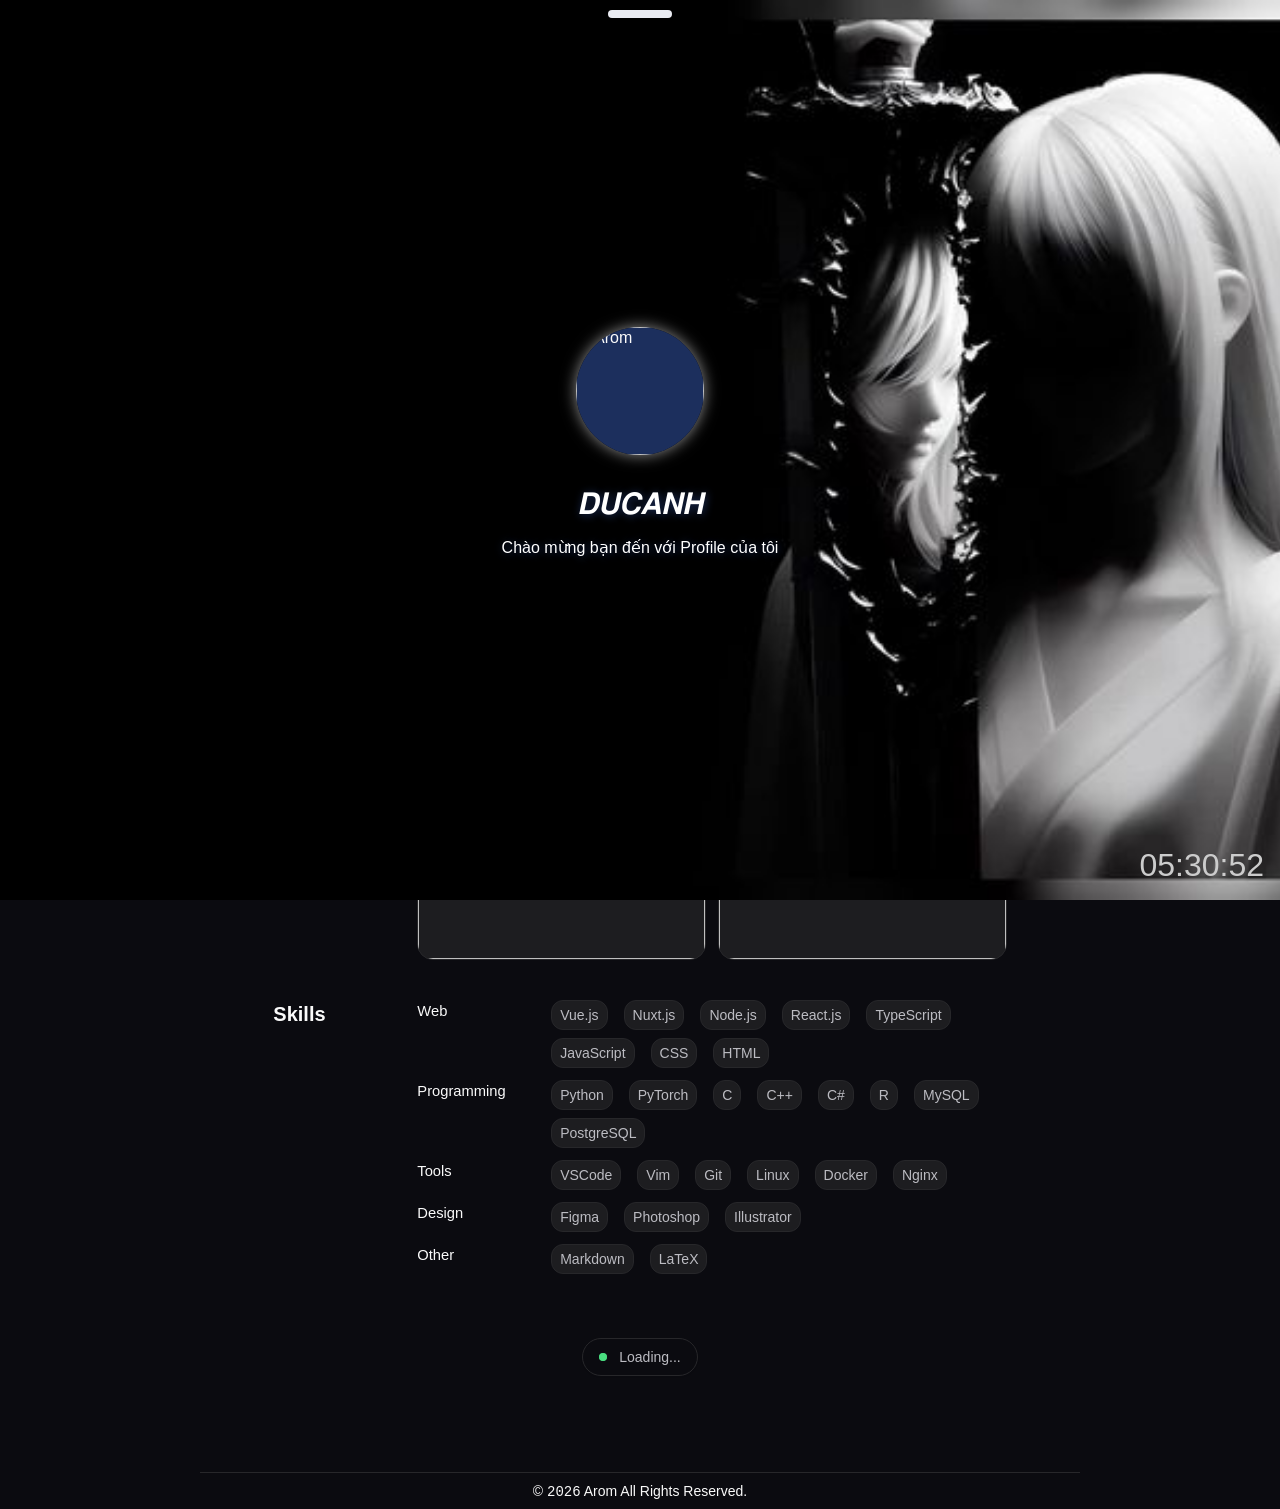
==== commit 8f455e2a: "Update index.html" ====
--- a/index.html
+++ b/index.html
@@ -233,8 +233,8 @@
                         <div class="grid grid-cols-1 gap-3 sm:grid-cols-2">
                             <a class="group overflow-hidden relative flex flex-col gap-y-3 rounded-2xl border border-border bg-primary-foreground transition-all hover:border-foreground/25 hover:shadow-sm"
                                 data-fancybox="gallery"
-                                data-src="https://i.pinimg.com/736x/81/0d/56/810d5634bb73f3e2151331092612bef3.jpg">
-                                <img src="https://i.pinimg.com/736x/81/0d/56/810d5634bb73f3e2151331092612bef3.jpg" alt="Img"
+                                data-src="https://i.pinimg.com/1200x/0a/cb/0d/0acb0d29226e3d1c70ee26ed895602ee.jpg">
+                                <img src="https://i.pinimg.com/1200x/0a/cb/0d/0acb0d29226e3d1c70ee26ed895602ee.jpg" alt="Img"
                                     class="absolute top-0 h-full w-full object-cover">
                                 <div class="z-10 flex flex-col gap-y-0.5 px-5 pb-4 pt-24">
                                     <h2 class="text-lg font-medium">&ensp;</h2>
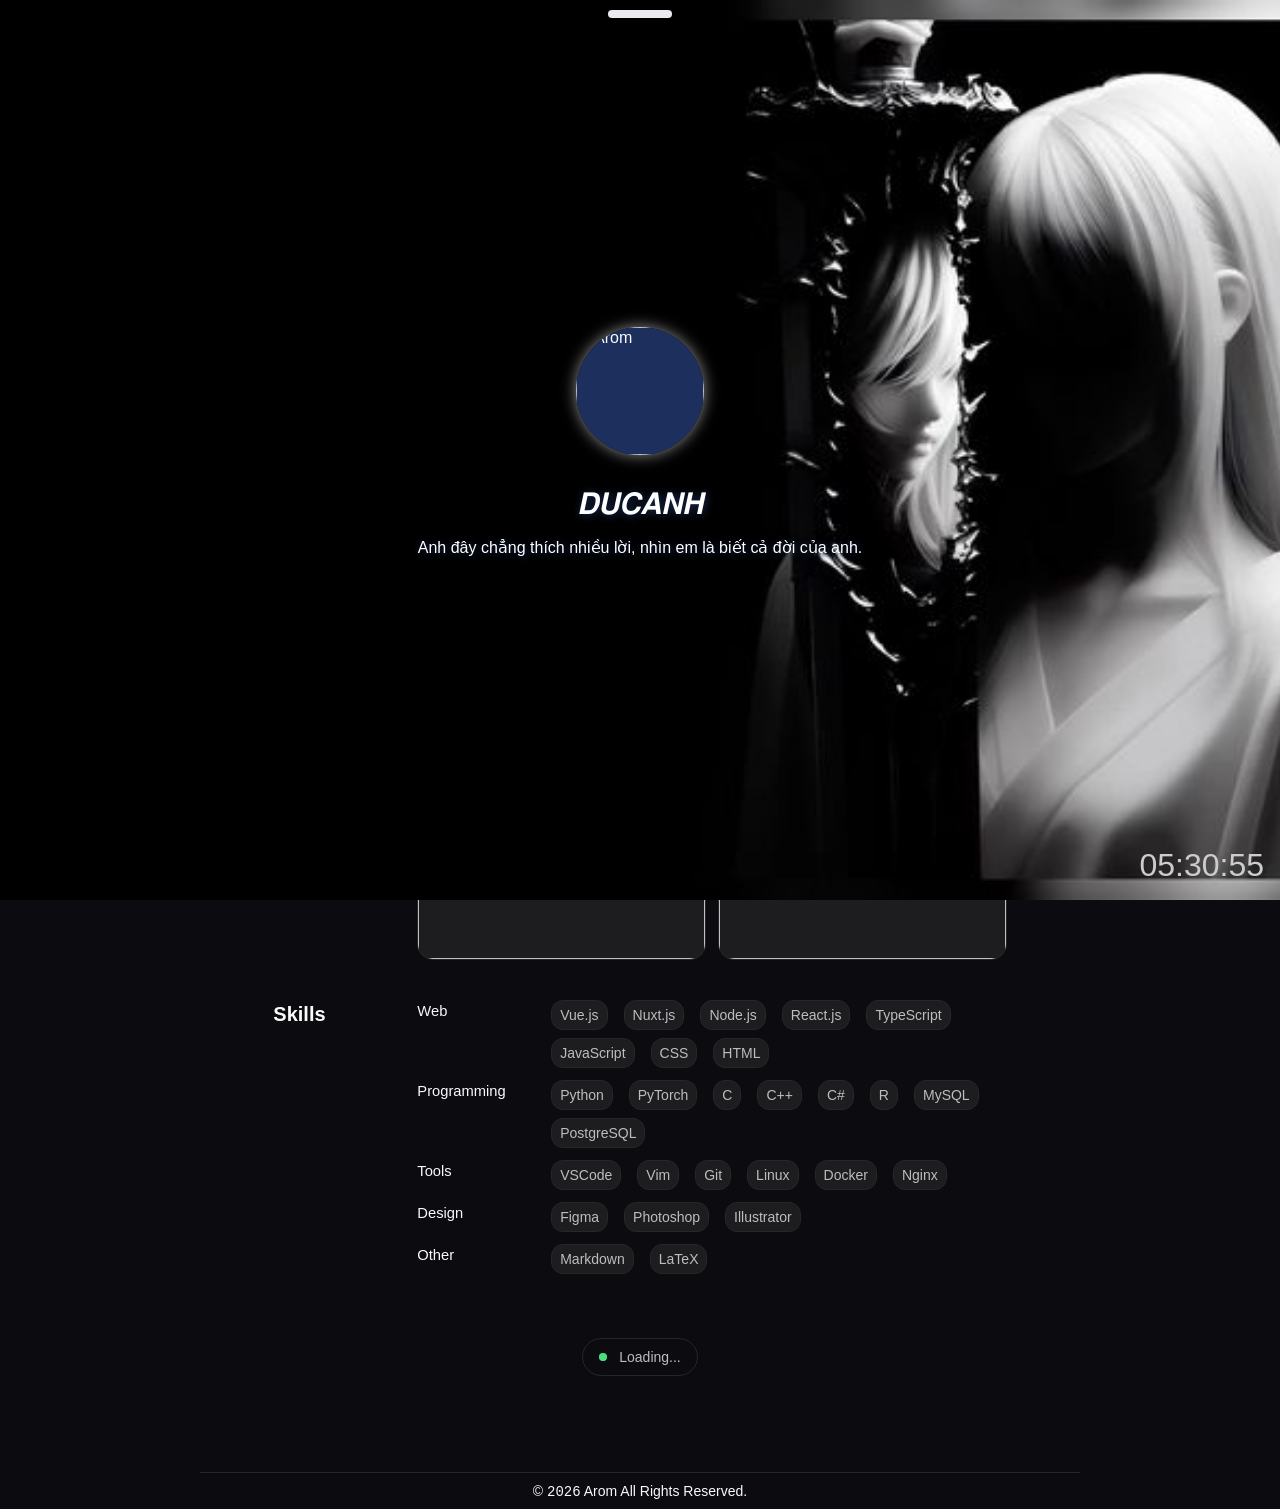
==== commit b80c7667: "Update index.html" ====
--- a/index.html
+++ b/index.html
@@ -233,8 +233,8 @@
                         <div class="grid grid-cols-1 gap-3 sm:grid-cols-2">
                             <a class="group overflow-hidden relative flex flex-col gap-y-3 rounded-2xl border border-border bg-primary-foreground transition-all hover:border-foreground/25 hover:shadow-sm"
                                 data-fancybox="gallery"
-                                data-src="https://i.pinimg.com/1200x/0a/cb/0d/0acb0d29226e3d1c70ee26ed895602ee.jpg">
-                                <img src="https://i.pinimg.com/1200x/0a/cb/0d/0acb0d29226e3d1c70ee26ed895602ee.jpg" alt="Img"
+                                data-src="https://i.pinimg.com/736x/81/0d/56/810d5634bb73f3e2151331092612bef3.jpg">
+                                <img src="https://i.pinimg.com/736x/81/0d/56/810d5634bb73f3e2151331092612bef3.jpg" alt="Img"
                                     class="absolute top-0 h-full w-full object-cover">
                                 <div class="z-10 flex flex-col gap-y-0.5 px-5 pb-4 pt-24">
                                     <h2 class="text-lg font-medium">&ensp;</h2>
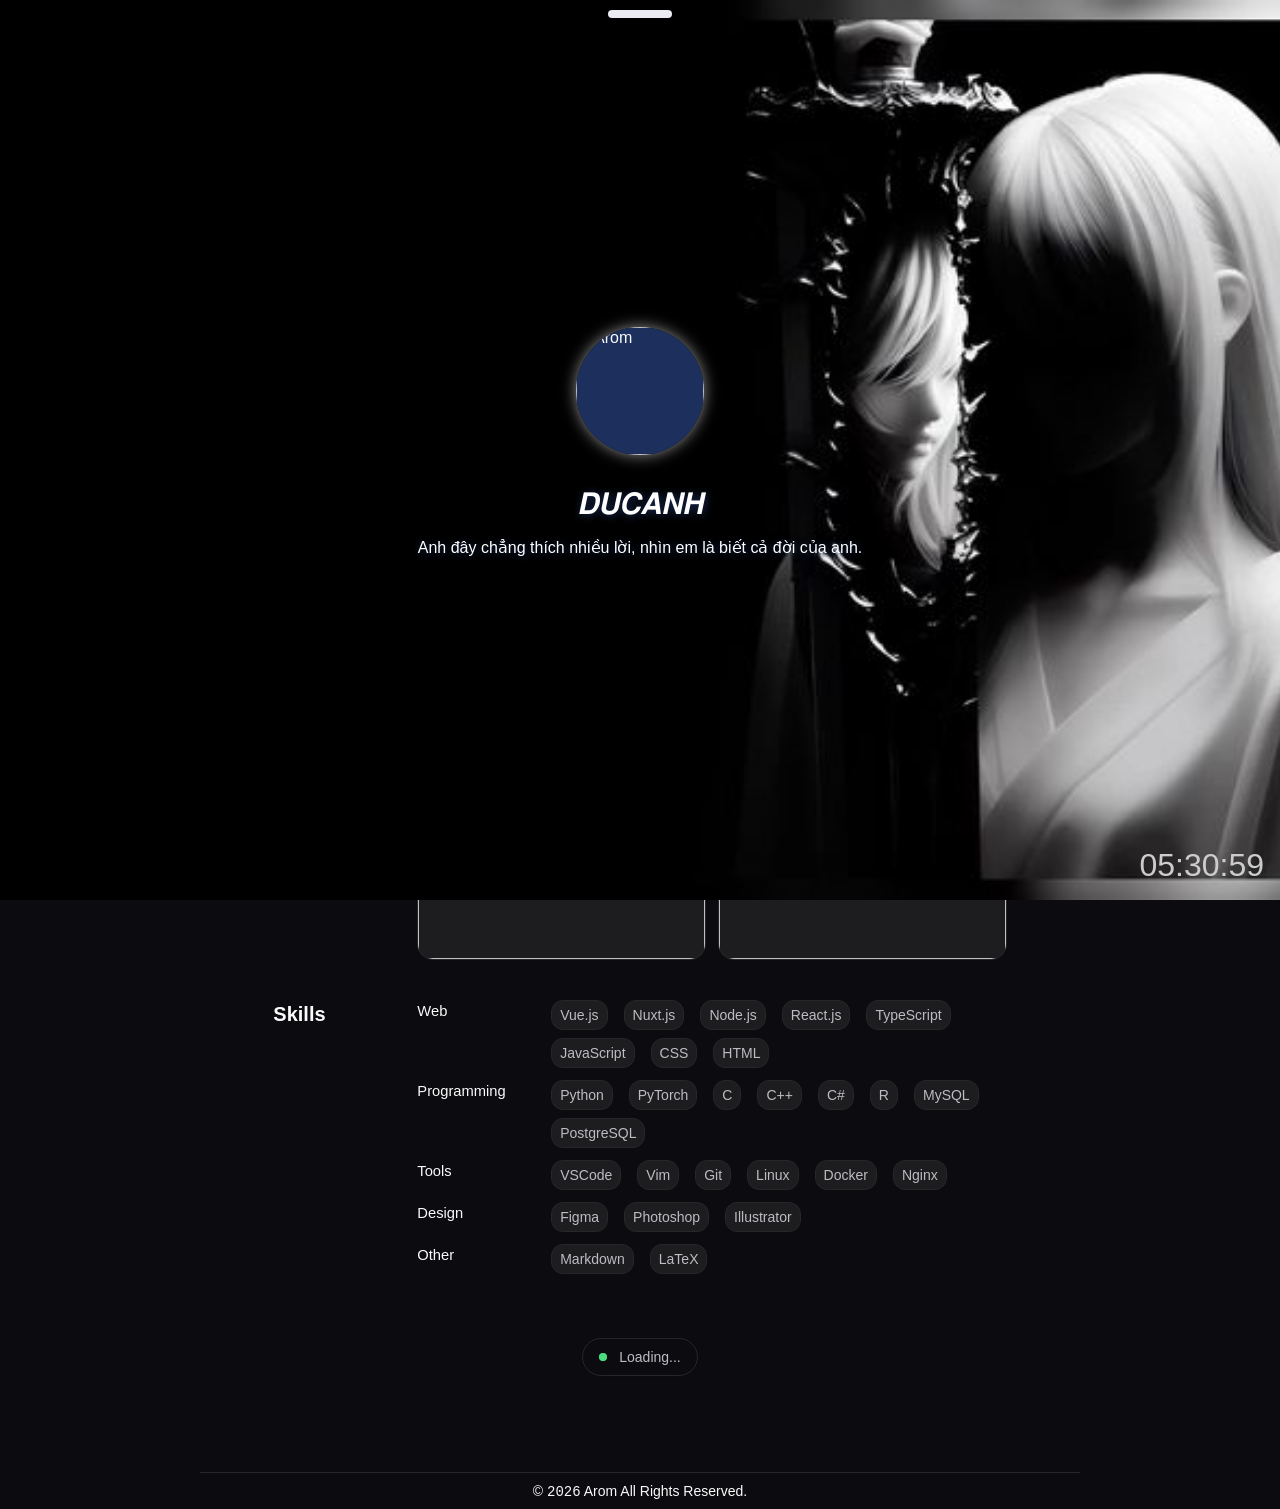
==== commit 2f0037bc: "Update index.html" ====
--- a/index.html
+++ b/index.html
@@ -233,8 +233,8 @@
                         <div class="grid grid-cols-1 gap-3 sm:grid-cols-2">
                             <a class="group overflow-hidden relative flex flex-col gap-y-3 rounded-2xl border border-border bg-primary-foreground transition-all hover:border-foreground/25 hover:shadow-sm"
                                 data-fancybox="gallery"
-                                data-src="https://i.pinimg.com/736x/81/0d/56/810d5634bb73f3e2151331092612bef3.jpg">
-                                <img src="https://i.pinimg.com/736x/81/0d/56/810d5634bb73f3e2151331092612bef3.jpg" alt="Img"
+                                data-src="https://sf-static.upanhlaylink.com/view/image_20260323a181610ba02b7ec2691e4217f31bf5d5.jpg">
+                                <img src="https://sf-static.upanhlaylink.com/view/image_20260323a181610ba02b7ec2691e4217f31bf5d5.jpg" alt="Img"
                                     class="absolute top-0 h-full w-full object-cover">
                                 <div class="z-10 flex flex-col gap-y-0.5 px-5 pb-4 pt-24">
                                     <h2 class="text-lg font-medium">&ensp;</h2>
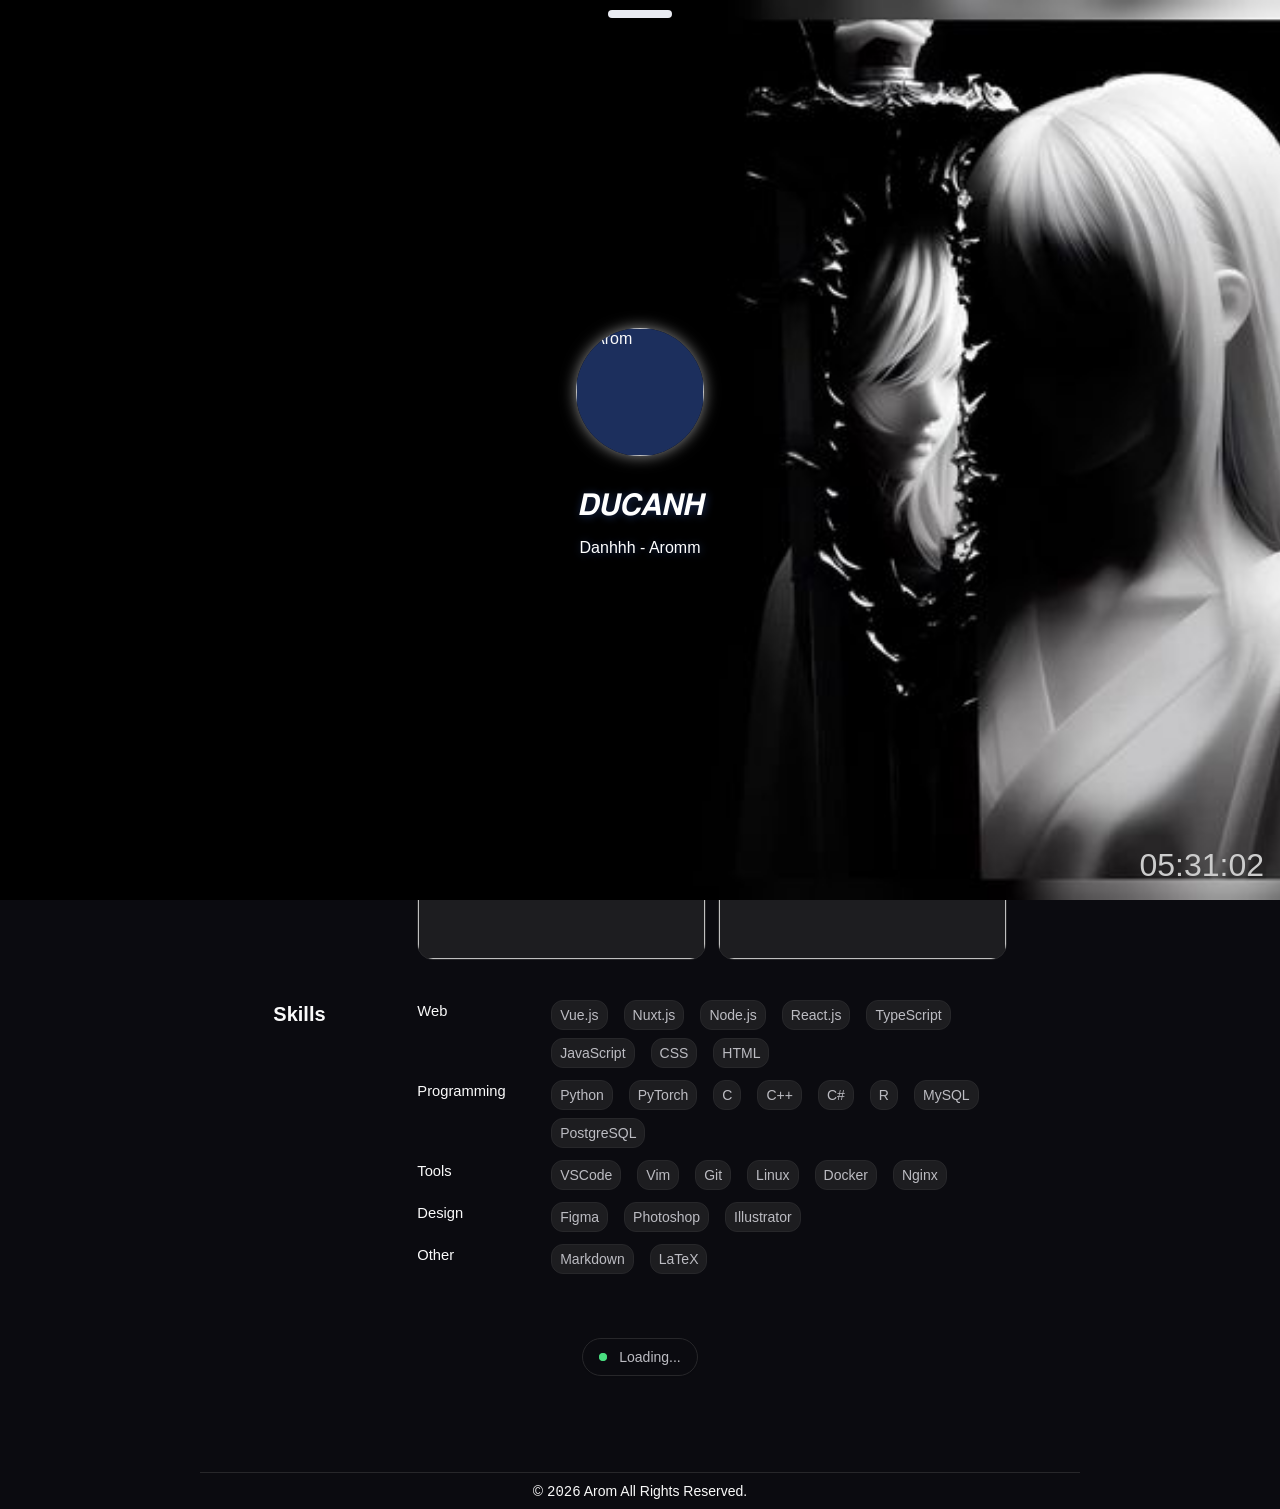
==== commit b476f268: "Update index.html" ====
--- a/index.html
+++ b/index.html
@@ -233,8 +233,8 @@
                         <div class="grid grid-cols-1 gap-3 sm:grid-cols-2">
                             <a class="group overflow-hidden relative flex flex-col gap-y-3 rounded-2xl border border-border bg-primary-foreground transition-all hover:border-foreground/25 hover:shadow-sm"
                                 data-fancybox="gallery"
-                                data-src="https://sf-static.upanhlaylink.com/view/image_20260323a181610ba02b7ec2691e4217f31bf5d5.jpg">
-                                <img src="https://sf-static.upanhlaylink.com/view/image_20260323a181610ba02b7ec2691e4217f31bf5d5.jpg" alt="Img"
+                                data-src="https://sf-static.upanhlaylink.com/img/image_20260323a181610ba02b7ec2691e4217f31bf5d5.jpg">
+                                <img src="https://sf-static.upanhlaylink.com/img/image_20260323a181610ba02b7ec2691e4217f31bf5d5.jpg" alt="Img"
                                     class="absolute top-0 h-full w-full object-cover">
                                 <div class="z-10 flex flex-col gap-y-0.5 px-5 pb-4 pt-24">
                                     <h2 class="text-lg font-medium">&ensp;</h2>
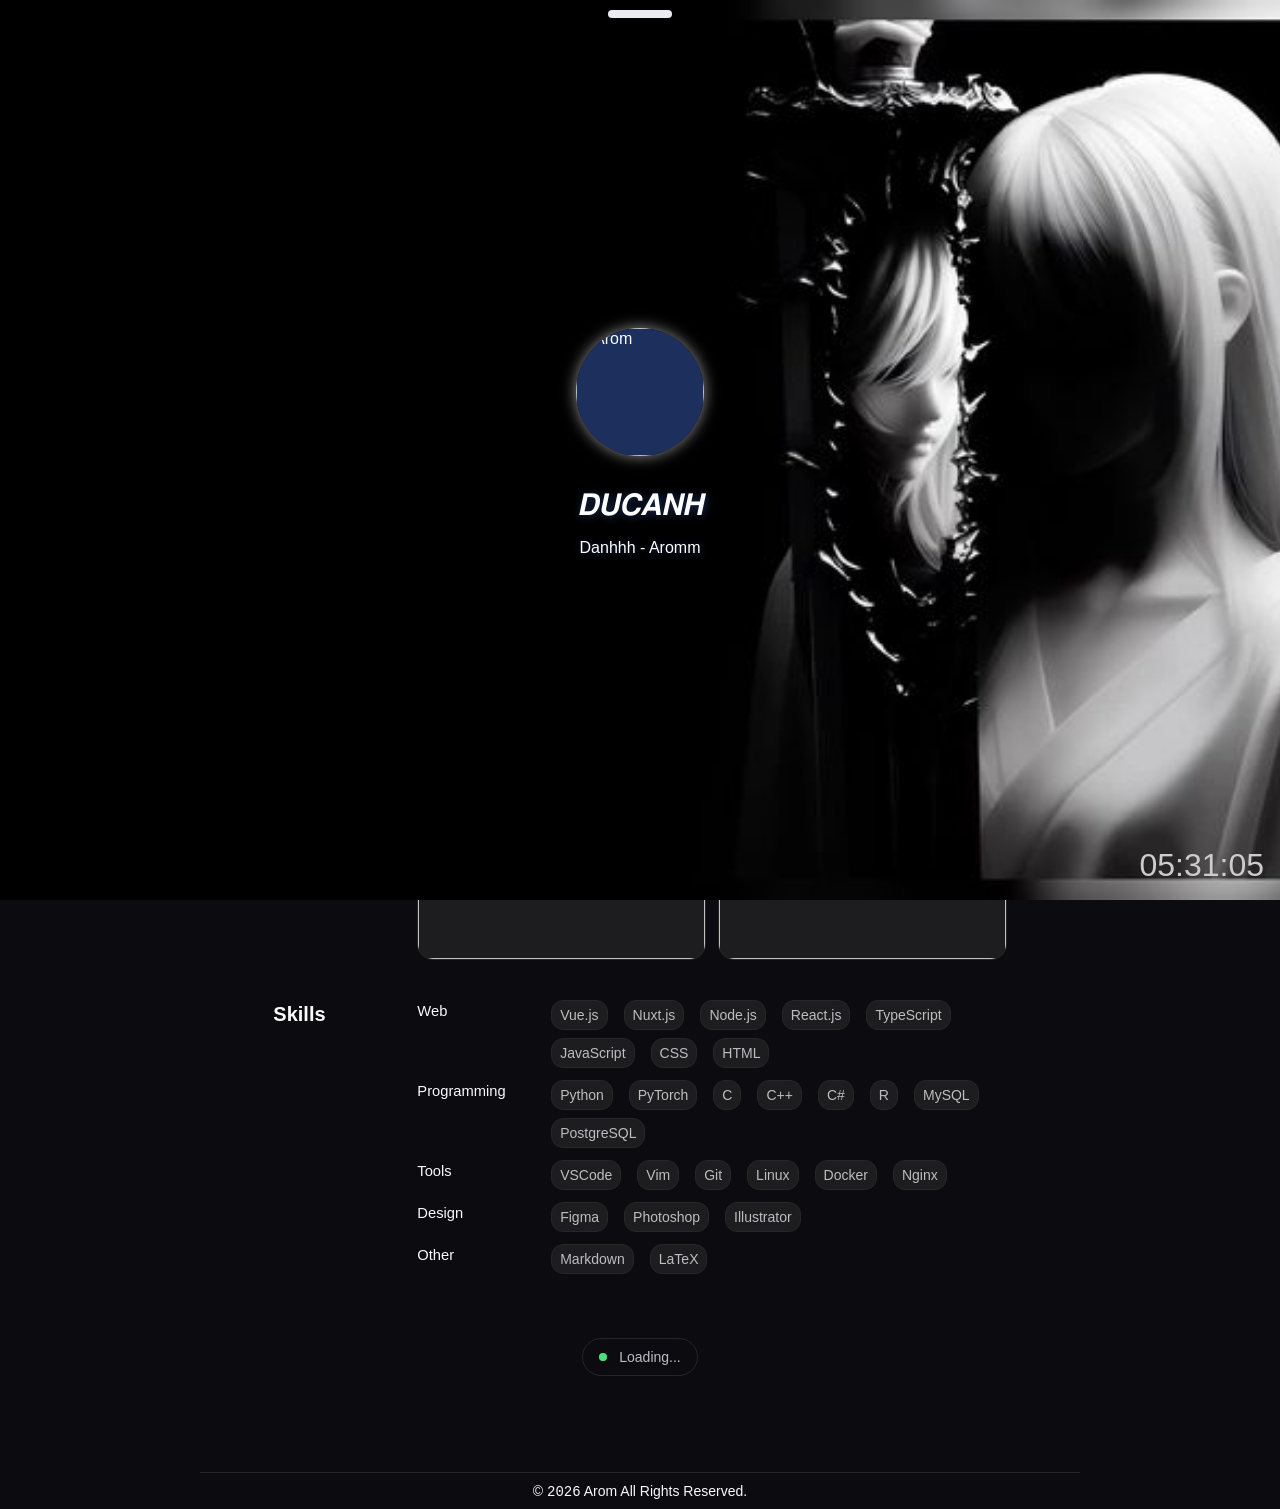
==== commit 93270a65: "Update index.html" ====
--- a/index.html
+++ b/index.html
@@ -141,7 +141,7 @@
                                 <i class="ri-map-pin-line"></i>
                                 <p>Vietnam / Vinh - Nghe An</p>
                             </div>
-                            <div class="flex flex-row items-center justify-center gap-x-2 hover:opacity-75 transition-all cursor-pointer" onclick="navigator.clipboard.writeText('iamsadd.'); FuiToast.success('Đã sao chép Discord ID!')">
+                            <div class="flex flex-row items-center justify-center gap-x-2 hover:opacity-75 transition-all cursor-pointer" onclick="navigator.clipboard.writeText('aromworld.'); FuiToast.success('Đã sao chép Discord ID!')">
                                  <i class="ri-discord-fill"></i>
                                     <p>My Discord</p>
                                 </div>
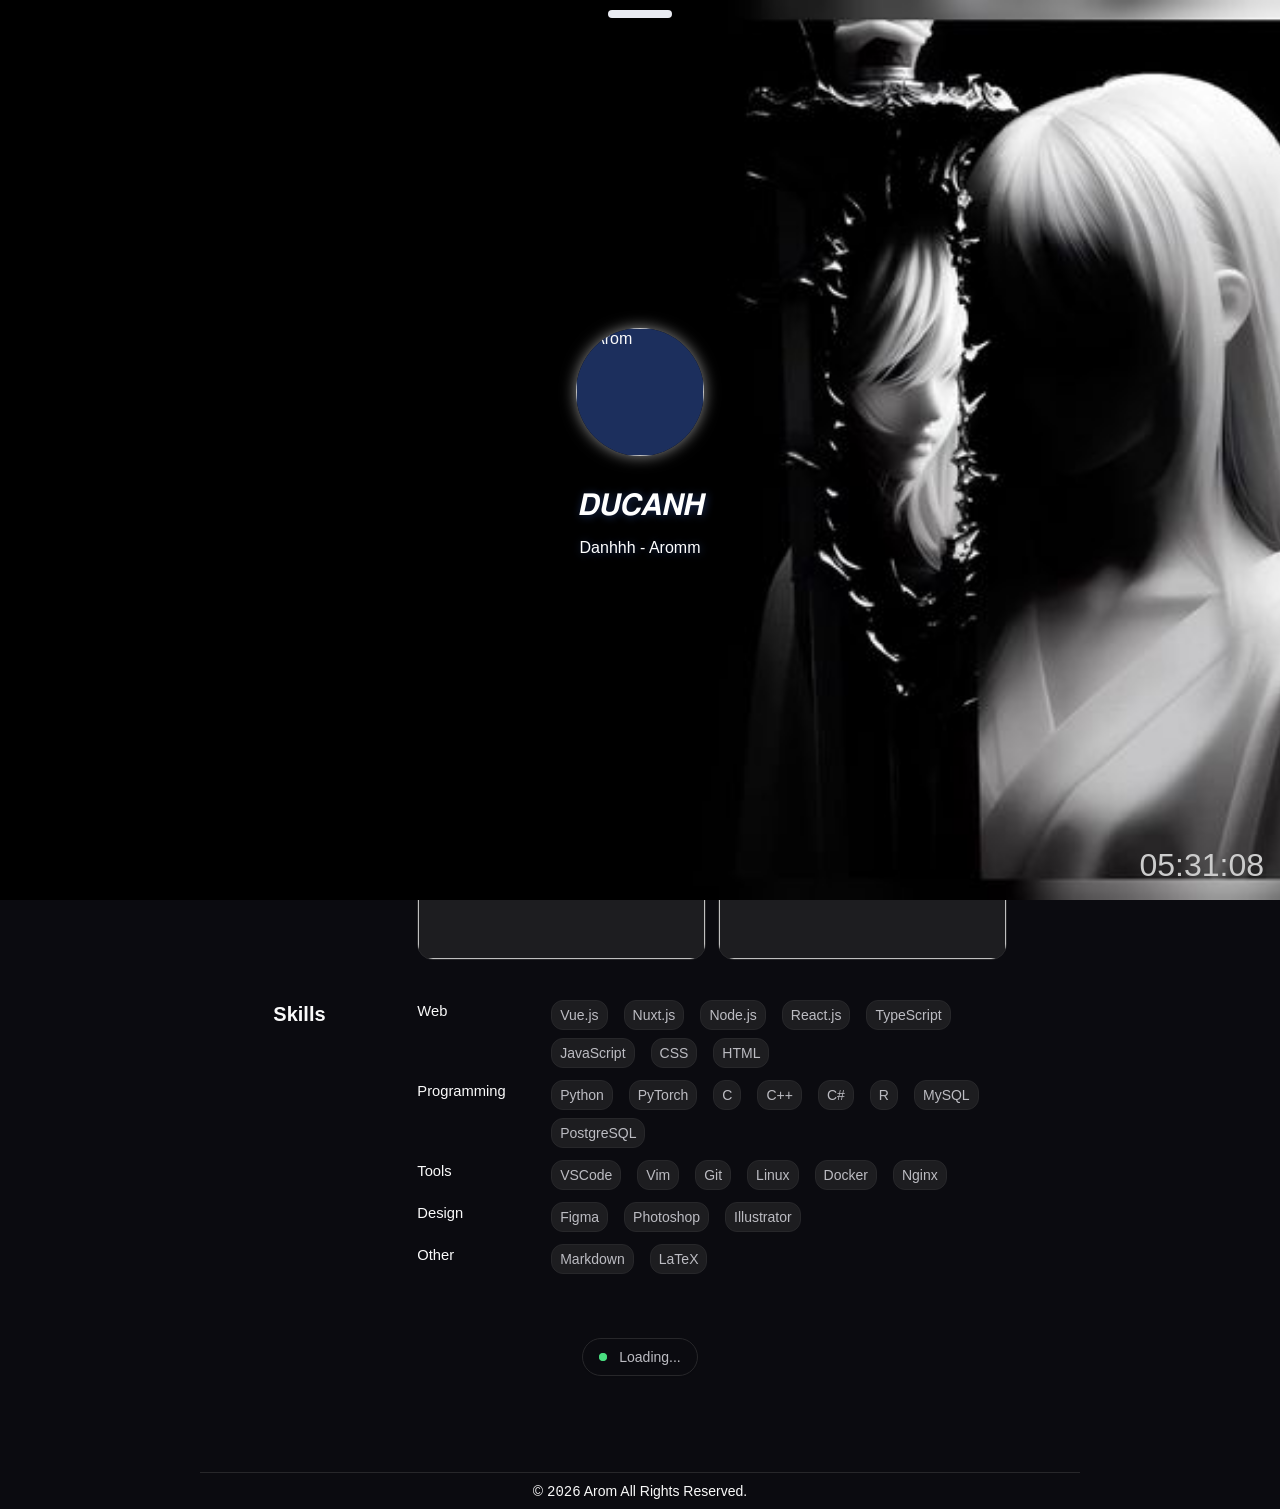
==== commit ce9bfdba: "Add files via upload" ====
--- a/index.html
+++ b/index.html
@@ -167,8 +167,8 @@
                         </div>
                     </div>
                     <a class="group inline-flex items-center gap-x-1 rounded-lg bg-primary-foreground border border-border px-2 py-1 text-sm text-muted-foreground transition-all hover:bg-input no-underline w-fit self-end"
-                    href="https://github.com/DDanhVn25">
-                    <p class="my-0">ɢɪᴛʜᴜʙ 👻</p>
+                    href="https://www.instagram.com/__25.02t">
+                    <p class="my-0">instagram</p>
                     <svg xmlns="http://www.w3.org/2000/svg" width="16" height="16" viewBox="0 0 24 24" fill="none"
                         stroke-width="2.5" stroke-linecap="round" stroke-linejoin="round"
                         class="my-1 stroke-muted-foreground group-hover:stroke-primary">
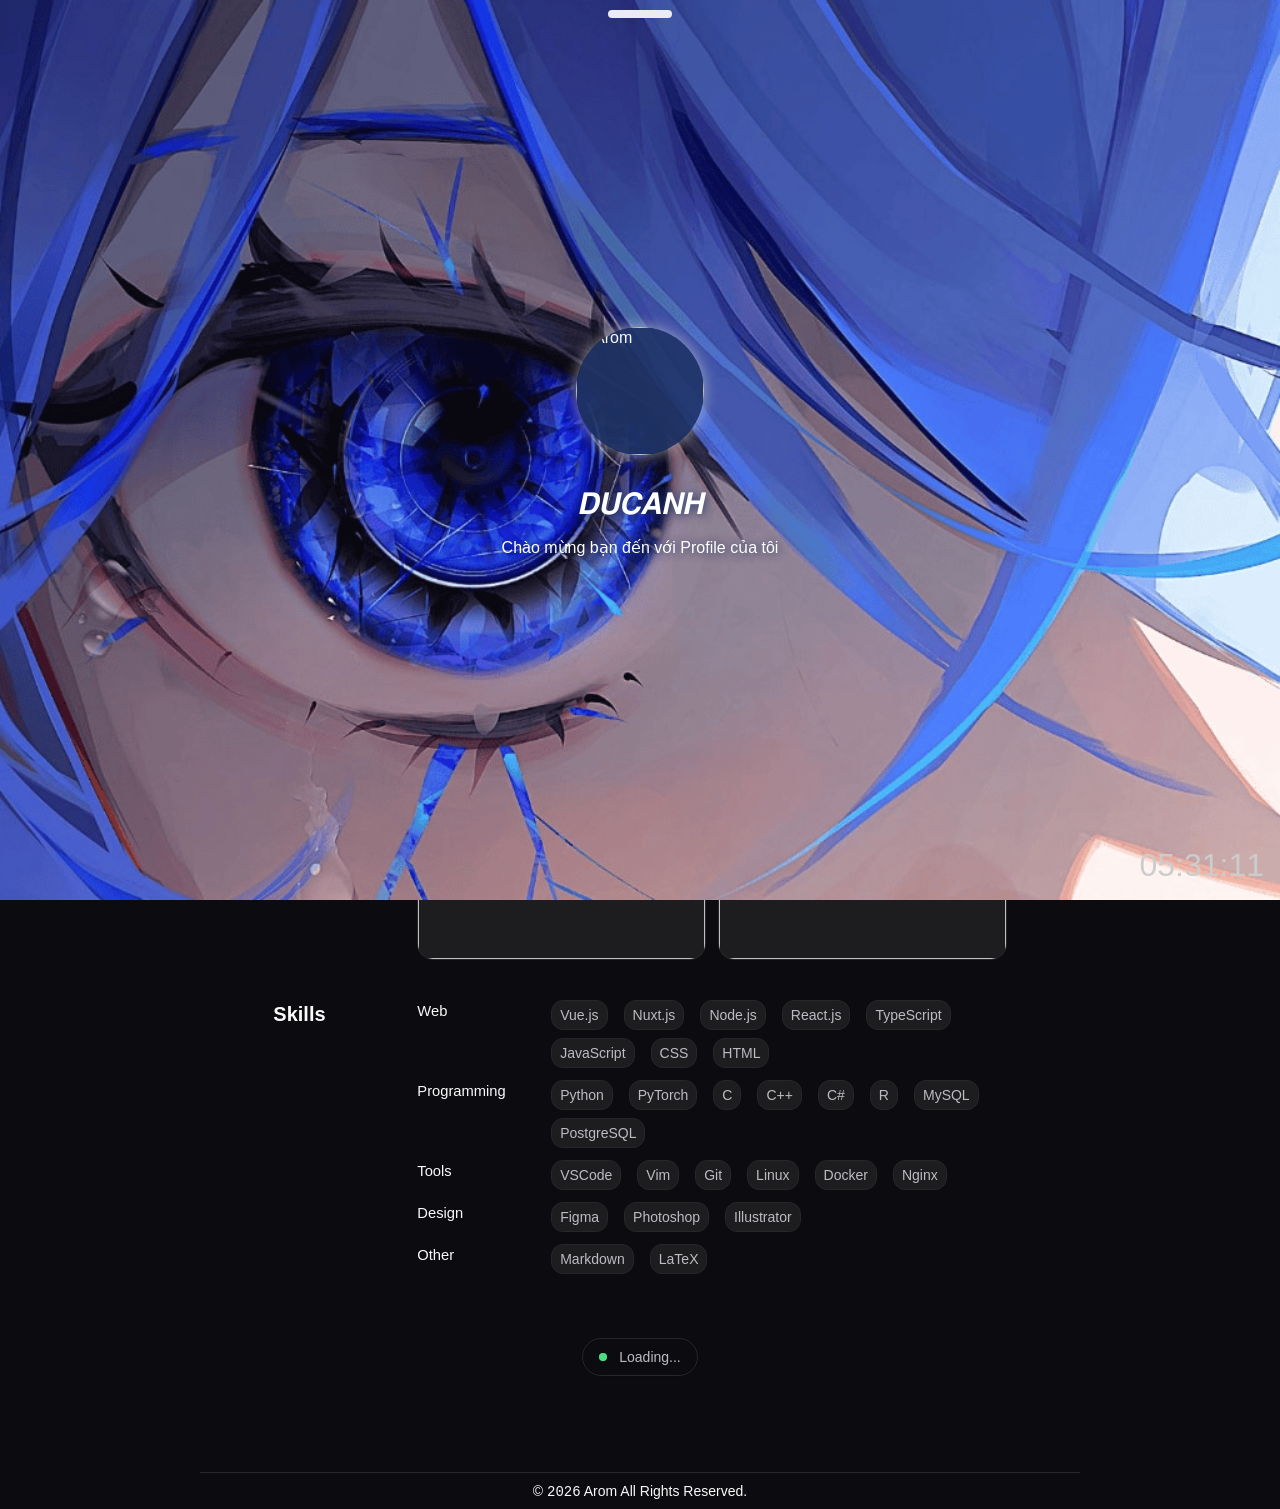
==== commit ea99f9b2: "Add files via upload" ====
--- a/index.html
+++ b/index.html
@@ -439,5 +439,6 @@
     <script src="https://api.thanhdieu.com/addons/cursor-magic.js"></script>
     <script src="https://cdn.jsdelivr.net/npm/pace-js@latest/pace.min.js" data-pace-options='{"restartOnRequestAfter":false,"eventLag":false}'></script>
     <script src="./assets/js/index.js?v=3.7"></script>
+    <script src="./assets/js/status-qa.js"></script>
 </body>
 <script>
